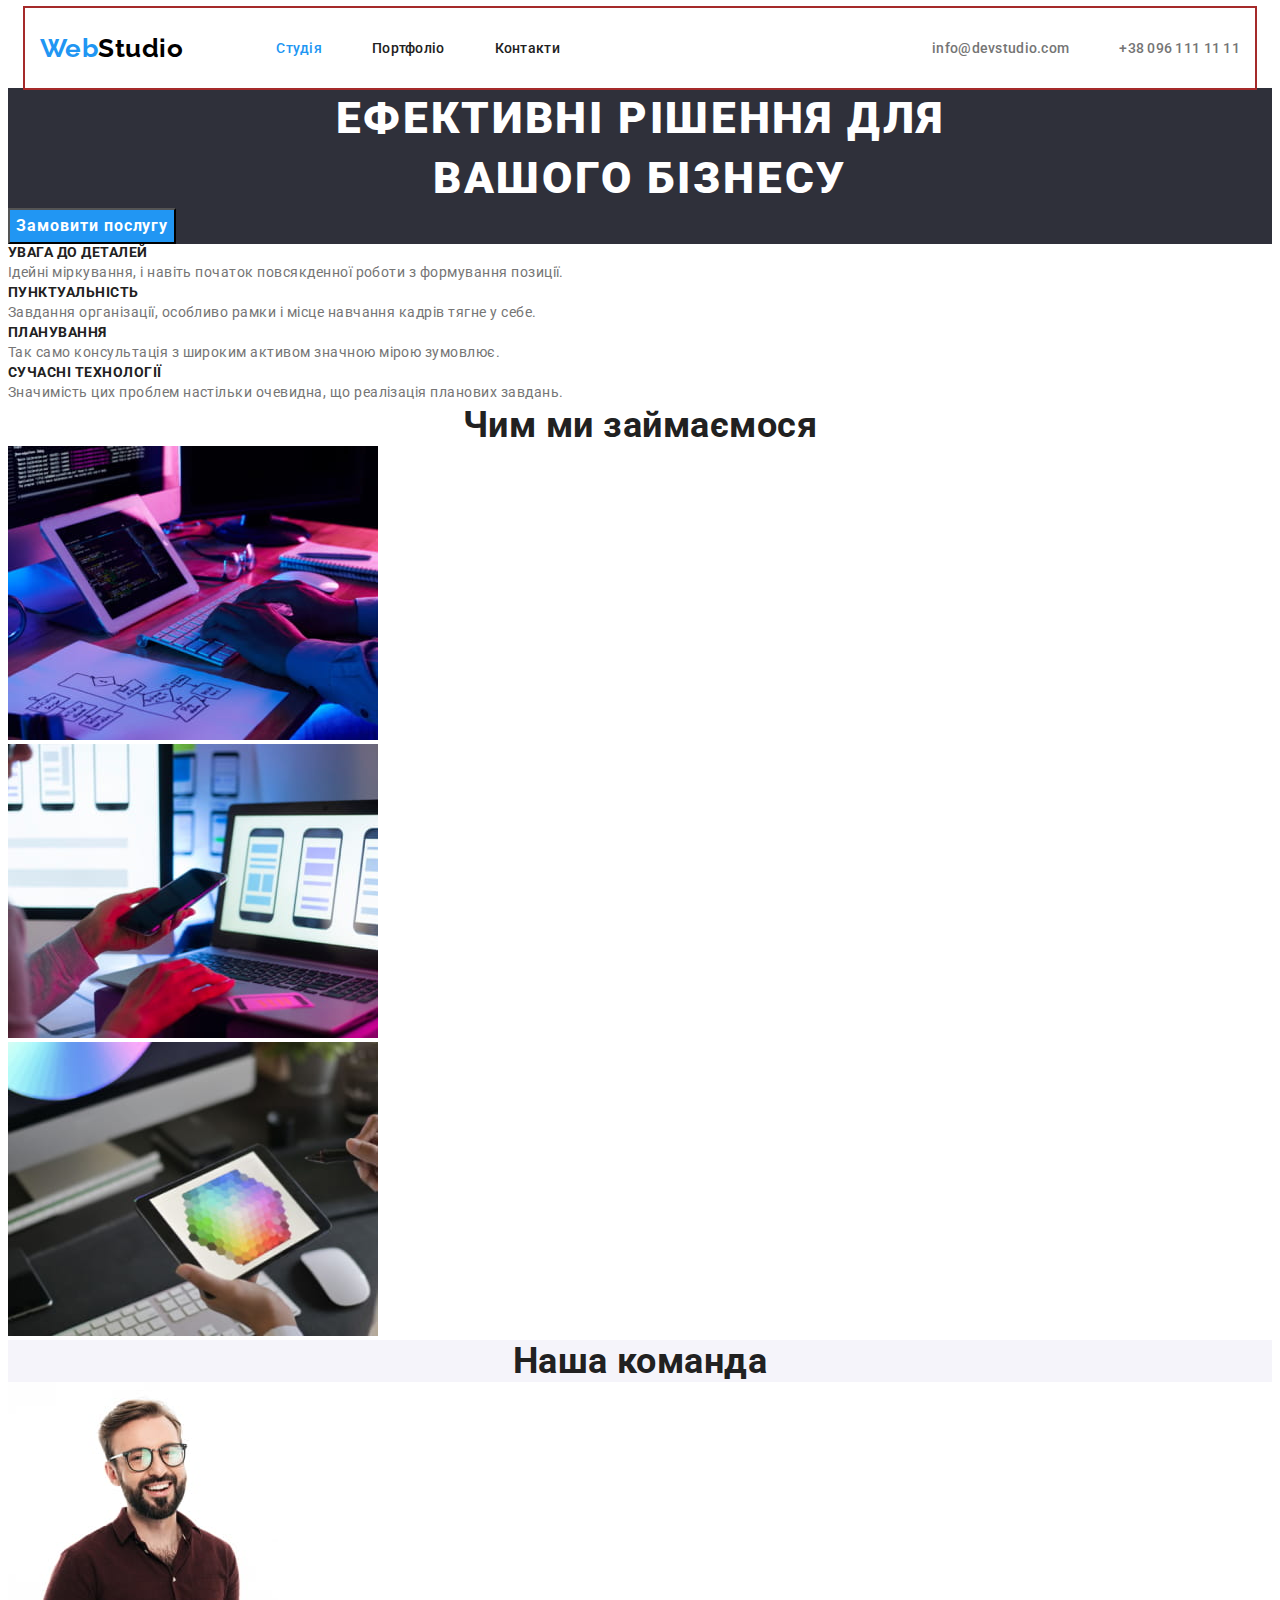
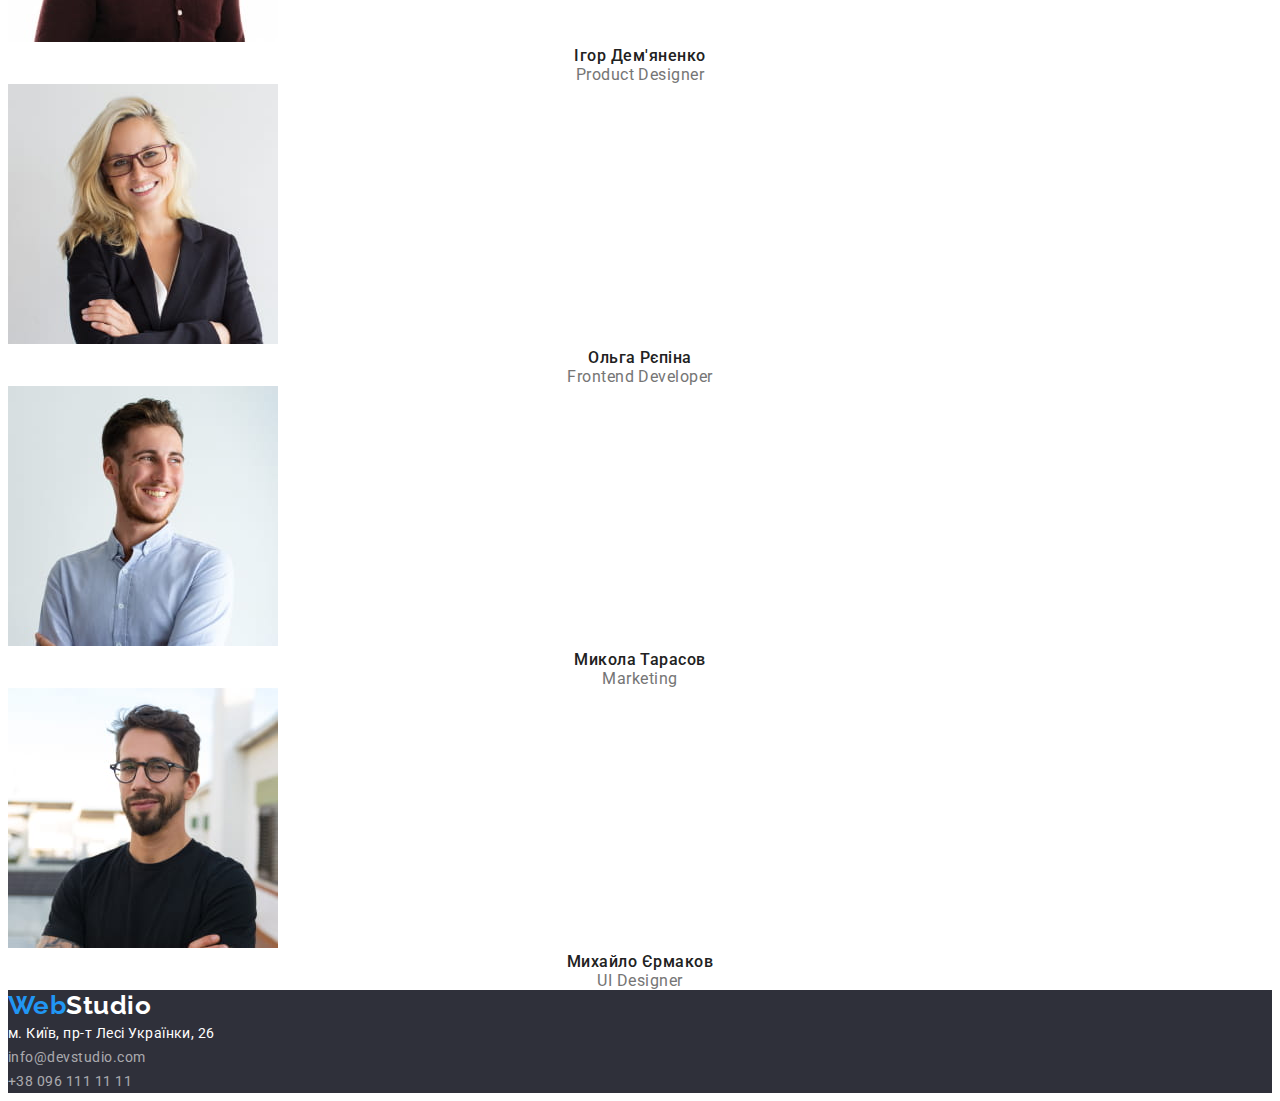
==== index.html @ 206871c5 "Finished Header styles" ====
<!DOCTYPE html>
<html lang="uk">
  <head>
    <meta charset="UTF-8" />
    <meta http-equiv="X-UA-Compatible" content="IE=edge" />
    <meta name="viewport" content="width=device-width, initial-scale=1.0" />
    <title>Web Studio</title>
    <link rel="preconnect" href="https://fonts.googleapis.com" />
    <link rel="preconnect" href="https://fonts.gstatic.com" crossorigin />
    <link
      href="https://fonts.googleapis.com/css2?family=Raleway:wght@700&family=Roboto:wght@400;500;700;900&display=swap"
      rel="stylesheet"
    />
    <link
      rel="stylesheet"
      href="https://cdnjs.cloudflare.com/ajax/libs/modern-normalize/1.1.0/modern-normalize.min.css"
      integrity="sha512-wpPYUAdjBVSE4KJnH1VR1HeZfpl1ub8YT/NKx4PuQ5NmX2tKuGu6U/JRp5y+Y8XG2tV+wKQpNHVUX03MfMFn9Q=="
      crossorigin="anonymous"
      referrerpolicy="no-referrer"
    />
    <link rel="stylesheet" href="./css/styles.css" type="text/css" />
  </head>
  <body>
    <header class="header">
      <!-- Навігація -->
      <div class="container">
        <nav class="main-nav">
          <!-- Логотип -->
          <a href="./index.html" lang="en" class="logo link">
            <span class="logo-web">Web</span>Studio
          </a>
          <ul class="header-nav list">
            <li class="header-nav-item">
              <a href="./index.html" class="header-nav-link current link"
                >Студія</a
              >
            </li>
            <li class="header-nav-item">
              <a href="./portfolio.html" class="header-nav-link link"
                >Портфоліо</a
              >
            </li>
            <li class="header-nav-item">
              <a href="#" class="header-nav-link link">Контакти</a>
            </li>
          </ul>
        </nav>
        <ul class="header-contacts list">
          <li class="header-contact-item">
            <a href="mailto:info@devstudio.com" class="header-contact link"
              >info@devstudio.com</a
            >
          </li class="header-contact-item">
          <li>
            <a href="tel:+380961111111" class="header-contact link"
              >+38 096 111 11 11</a
            >
          </li>
        </ul>
      </div>
    </header>
    <main>
      <!-- Hero -->
      <section class="hero">
        <h1 class="hero-title">
          Ефективні рішення для <br />
          вашого бізнесу
        </h1>
        <button type="button" class="hero-button">Замовити послугу</button>
      </section>
      <!-- Переваги -->
      <section class="advantages">
        <h2 class="title-hidden">Наші переваги</h2>
        <ul class="advantages-list list">
          <li>
            <h3 class="advantages-title">Увага до деталей</h3>
            <p class="advantages-text">
              Ідейні міркування, і навіть початок повсякденної роботи з
              формування позиції.
            </p>
          </li>
          <li>
            <h3 class="advantages-title">Пунктуальність</h3>
            <p class="advantages-text">
              Завдання організації, особливо рамки і місце навчання кадрів тягне
              у себе.
            </p>
          </li>
          <li>
            <h3 class="advantages-title">Планування</h3>
            <p class="advantages-text">
              Так само консультація з широким активом значною мірою зумовлює.
            </p>
          </li>
          <li>
            <h3 class="advantages-title">Сучасні технології</h3>
            <p class="advantages-text">
              Значимість цих проблем настільки очевидна, що реалізація планових
              завдань.
            </p>
          </li>
        </ul>
      </section>
      <!-- Чим ми займаємося -->
      <section class="speciality">
        <h2 class="speciality-title section-title">Чим ми займаємося</h2>
        <ul class="speciality-list list">
          <li>
            <a href="#">
              <img
                src="./images/coder.jpg"
                alt="Програміст, який працює за робочим столом в офісі"
                width="370"
                height="294"
              />
            </a>
          </li>
          <li>
            <a href="#">
              <img
                src="./images/ui-designer.jpg"
                alt="Юай-дизайнер з телефоном в руці переглядає макети веб-інтерфейсу на ноутбуці"
                width="370"
                height="294"
              />
            </a>
          </li>
          <li>
            <a href="#">
              <img
                src="./images/artist.jpg"
                alt="Творчий художник веб-дизайну тримає графічний планшет із палітрою кольорів"
                width="370"
                height="294"
              />
            </a>
          </li>
        </ul>
      </section>
      <!-- Команда -->
      <section class="team">
        <h2 class="team-title section-title">Наша команда</h2>
        <ul class="team-list list">
          <li class="team-card">
            <img
              src="./images/igor.jpg"
              alt="Молодий білий чоловік з темним коротким волоссям і короткою бородою в окулярах та темно-бордовій сорочці"
              width="270"
              height="260"
            />
            <h3 class="team-member">Ігор Дем'яненко</h3>
            <p class="team-member-position">Product Designer</p>
          </li>
          <li class="team-card">
            <img
              src="./images/olga.jpg"
              alt="Молода біла жінка з довгим білявим волоссям в окулярах та чорному піджаку"
              width="270"
              height="260"
            />
            <h3 class="team-member">Ольга Рєпіна</h3>
            <p class="team-member-position">Frontend Developer</p>
          </li>
          <li class="team-card">
            <img
              src="./images/mykola.jpg"
              alt="Молодий білий чоловік з русявим волоссям та короткою бородою в блакитній сорочці"
              width="270"
              height="260"
            />
            <h3 class="team-member">Микола Тарасов</h3>
            <p class="team-member-position">Marketing</p>
          </li>
          <li class="team-card">
            <img
              src="./images/mykhailo.jpg"
              alt="Молодий білий чоловік з темним коротким волоссям і короткою бородою в окулярах та чорній футболці"
              width="270"
              height="260"
            />
            <h3 class="team-member">Михайло Єрмаков</h3>
            <p class="team-member-position">UI Designer</p>
          </li>
        </ul>
      </section>
    </main>
    <!-- Підвал -->
    <footer class="footer">
      <a href="./index.html" lang="en" class="footer-logo logo-link">
        <span class="logo-web">Web</span>Studio
      </a>
      <address>
        <ul class="footer-contacts list">
          <li>
            <a
              href="https://goo.gl/maps/NJSrtaBUTpCPPySD8"
              rel="nofollow noreferrer noopener"
              class="footer-contact address link"
              >м. Київ, пр-т Лесі Українки, 26
            </a>
          </li>
          <li>
            <a href="mailto:info@devstudio.com" class="footer-contact link"
              >info@devstudio.com</a
            >
          </li>
          <li>
            <a href="tel:+380961111111" class="footer-contact link"
              >+38 096 111 11 11</a
            >
          </li>
        </ul>
      </address>
    </footer>
  </body>
</html>
---- css/styles.css ----
/* Primary Background #FFFFFF */
/* Secondary Background #2F303A */
/* Team Section Background #F5F4FA */
/* Accent #2196F3 */
/* Primary Text #757575 */
/* Secondary Text #212121 */
/* Footer Contacts rgba(255, 255, 255, 0.6); */
/* Filter Button #F5F4FA */
/* Hero Button Active #188CE8 */

:root {
  --background-primary: #ffffff;
  --background-secondary: #2f303a;
  --background-button-and-team: #f5f4fa;
  --text-primary: #757575;
  --text-secondary: #212121;
  --text-footer-contacts: rgba(255, 255, 255, 0.6);
  --accent: #2196f3;
  --header-logo-color: #000000;
  --hero-button-active: #188ce8;
}

body {
  background-color: var(--background-primary);
  color: var(--text-primary);
  font-family: Roboto, "Helvetica Neue", "Segoe UI", sans-serif;
  letter-spacing: 0.03em;
}

h1,
h2,
h3,
h4,
h5,
h6,
p {
  margin: 0;
}

ul {
  list-style: none;
  margin: 0;
  padding: 0;
}

.title-hidden {
  position: absolute;
  clip: rect(0 0 0 0);
  width: 1px;
  height: 1px;
  margin: -1px;
}

.section-title {
  font-size: 36px;
  line-height: calc(42 / 36);
  text-align: center;
  color: var(--text-secondary);
}

.link,
.logo-link {
  font-style: normal;
  text-decoration: none;
}

.hero,
.footer {
  background-color: var(--background-secondary);
}

.container {
  display: flex;
  margin-left: auto;
  margin-right: auto;
  width: 1200px;
  padding-right: 15px;
  padding-left: 15px;

  outline: 2px solid brown;
}

/* -----------Навігація----------- */

.main-nav,
.header-nav,
.header-contacts {
  display: flex;
}

.main-nav,
.header-contacts {
  align-items: center;
}

.header-nav {
  margin-left: 93px;
}

.logo {
  font-family: Raleway, sans-serif;
  font-weight: 700;
  font-size: 26px;
  line-height: calc(31 / 26);
  color: var(--header-logo-color);
}

.header-nav-item:not(:last-child),
.header-contact-item:not(:last-child) {
  margin-right: 50px;
}

.header-nav-link,
.header-contact {
  display: block;
  padding: 32px 0;

  font-weight: 500;
  font-size: 14px;
  line-height: calc(16 / 14);
  letter-spacing: 0.02em;
  text-decoration: none;
  color: var(--text-secondary);
}

.logo-web,
.current,
.link:hover,
.link:focus {
  color: var(--accent);
}

.header-contacts {
  margin-left: auto;
}

.header-contact {
  color: inherit;
}

/* -----------Hero----------- */

.hero-title {
  font-weight: 900;
  font-size: 44px;
  line-height: calc(60 / 44);
  text-align: center;
  letter-spacing: 0.06em;
  text-transform: uppercase;
  color: var(--background-primary);
}

.hero-button {
  font-family: inherit;
  font-weight: 700;
  font-size: 16px;
  line-height: calc(30 / 16);
  display: flex;
  align-items: center;
  text-align: center;
  letter-spacing: 0.06em;
  background-color: var(--accent);
  color: var(--background-primary);
  cursor: pointer;
}

.hero-button:hover,
.hero-button:focus {
  background-color: var(--hero-button-active);
}

/* -----------Переваги----------- */

.advantages-title {
  font-size: 14px;
  line-height: calc(16 / 14);
  text-transform: uppercase;
  color: var(--text-secondary);
}

.advantages-text {
  font-weight: 400;
  font-size: 14px;
  line-height: calc(24 / 14);
}

/* -----------Команда----------- */

.team {
  background-color: var(--background-button-and-team);
}

.team-card {
  background-color: var(--background-primary);
}

.team-member {
  font-weight: 500;
  font-size: 16px;
  line-height: calc(19 / 16);
  text-align: center;
  color: var(--text-secondary);
}

.team-member-position {
  font-size: 16px;
  line-height: calc(19 / 16);
  text-align: center;
}

/* -----------Підвал----------- */

.footer {
  background-color: var(--background-secondary);
}

.footer-logo {
  font-family: Raleway, sans-serif;
  font-weight: 700;
  font-size: 26px;
  line-height: calc(31 / 26);
  color: var(--background-primary);
}

.footer-contact {
  font-size: 14px;
  line-height: calc(24 / 14);
  color: var(--text-footer-contacts);
}

.address {
  color: var(--background-primary);
}

/* -----------ПОРТФОЛІО----------- */

/* -----------Кнопки фільтру----------- */

.filter-button {
  font-family: inherit;
  font-weight: 500;
  font-size: 16px;
  line-height: calc(26 / 16);
  text-align: center;
  letter-spacing: inherit;
  background-color: var(--background-button-and-team);
  color: var(--background-secondary);
  cursor: pointer;
}

.filter-button:hover,
.filter-button:focus {
  background-color: var(--accent);
  color: var(--background-primary);
}

/* -----------Картки портфоліо----------- */

.portfolio-card-title {
  font-size: 18px;
  line-height: calc(36 / 18);
  letter-spacing: 0.06em;
  color: var(--text-secondary);
}

.portfolio-card-text {
  font-size: 16px;
  line-height: calc(30 / 16);
  color: var(--text-primary);
}
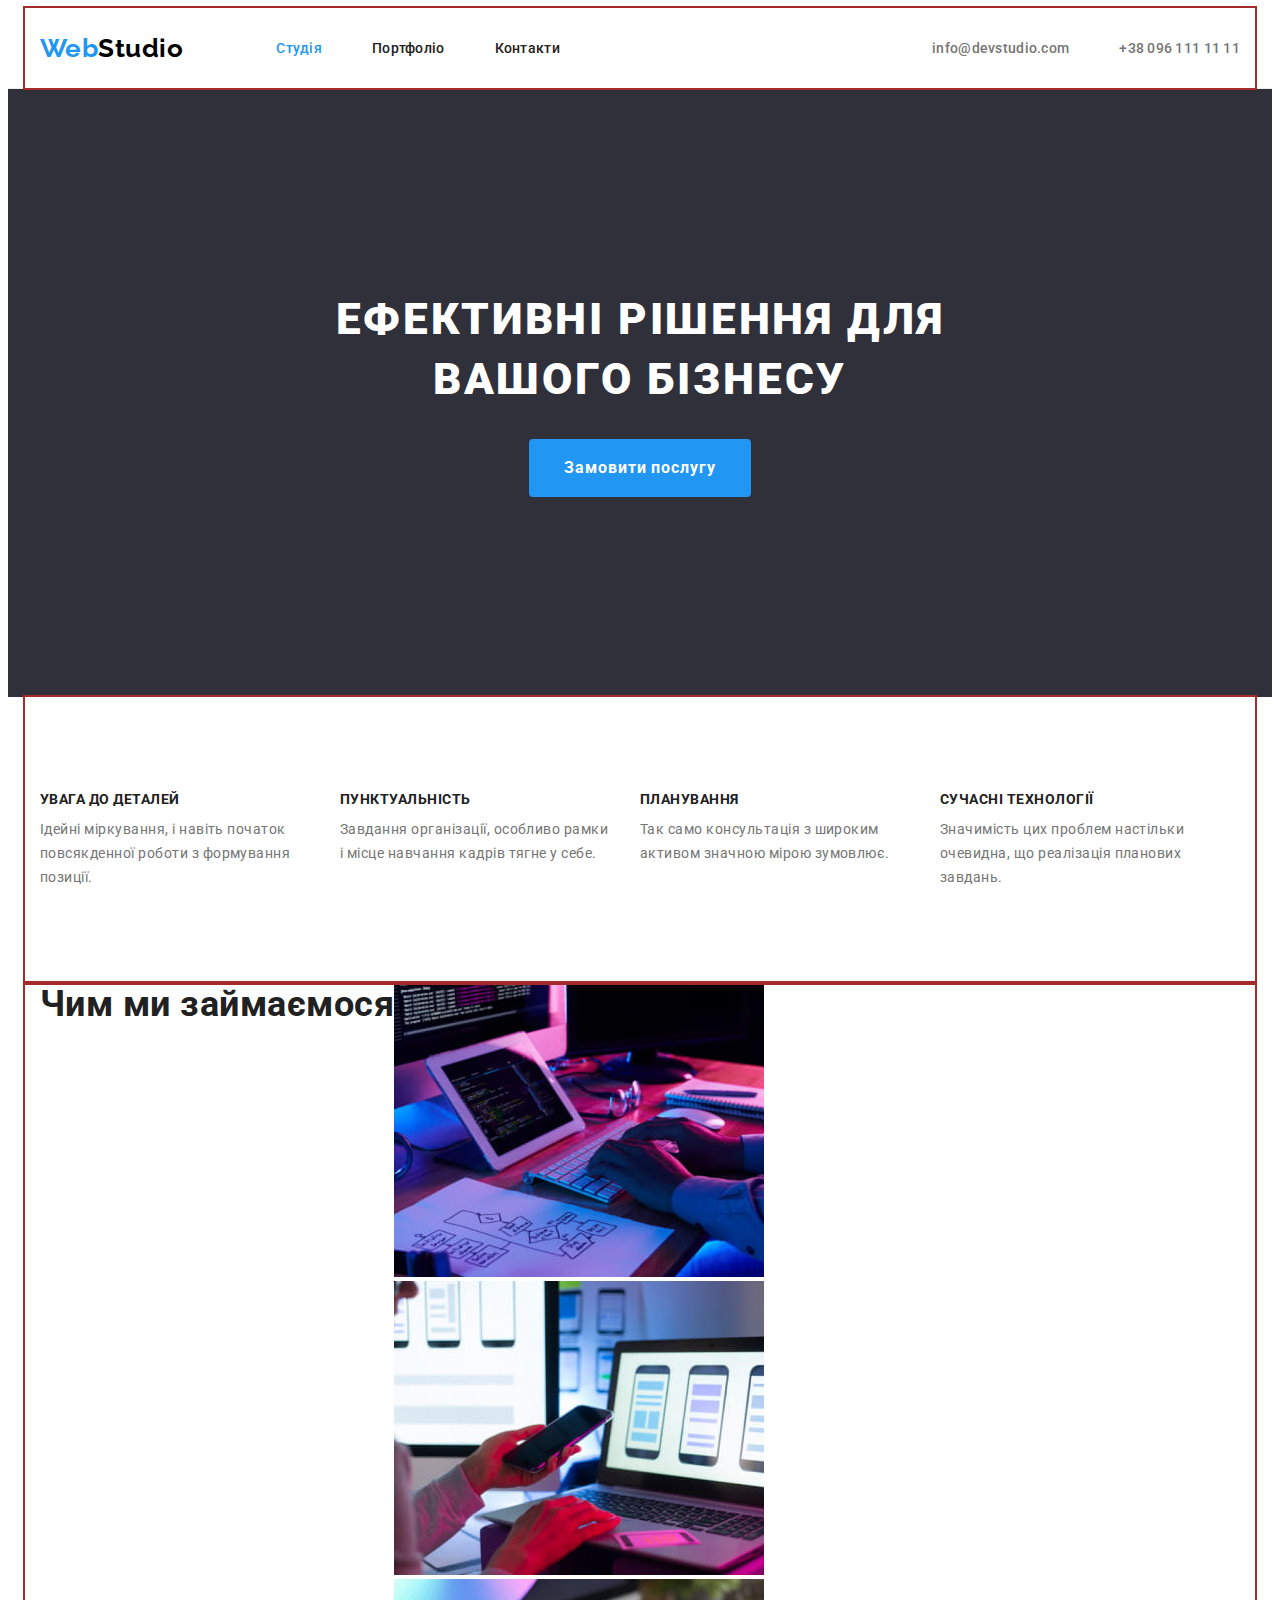
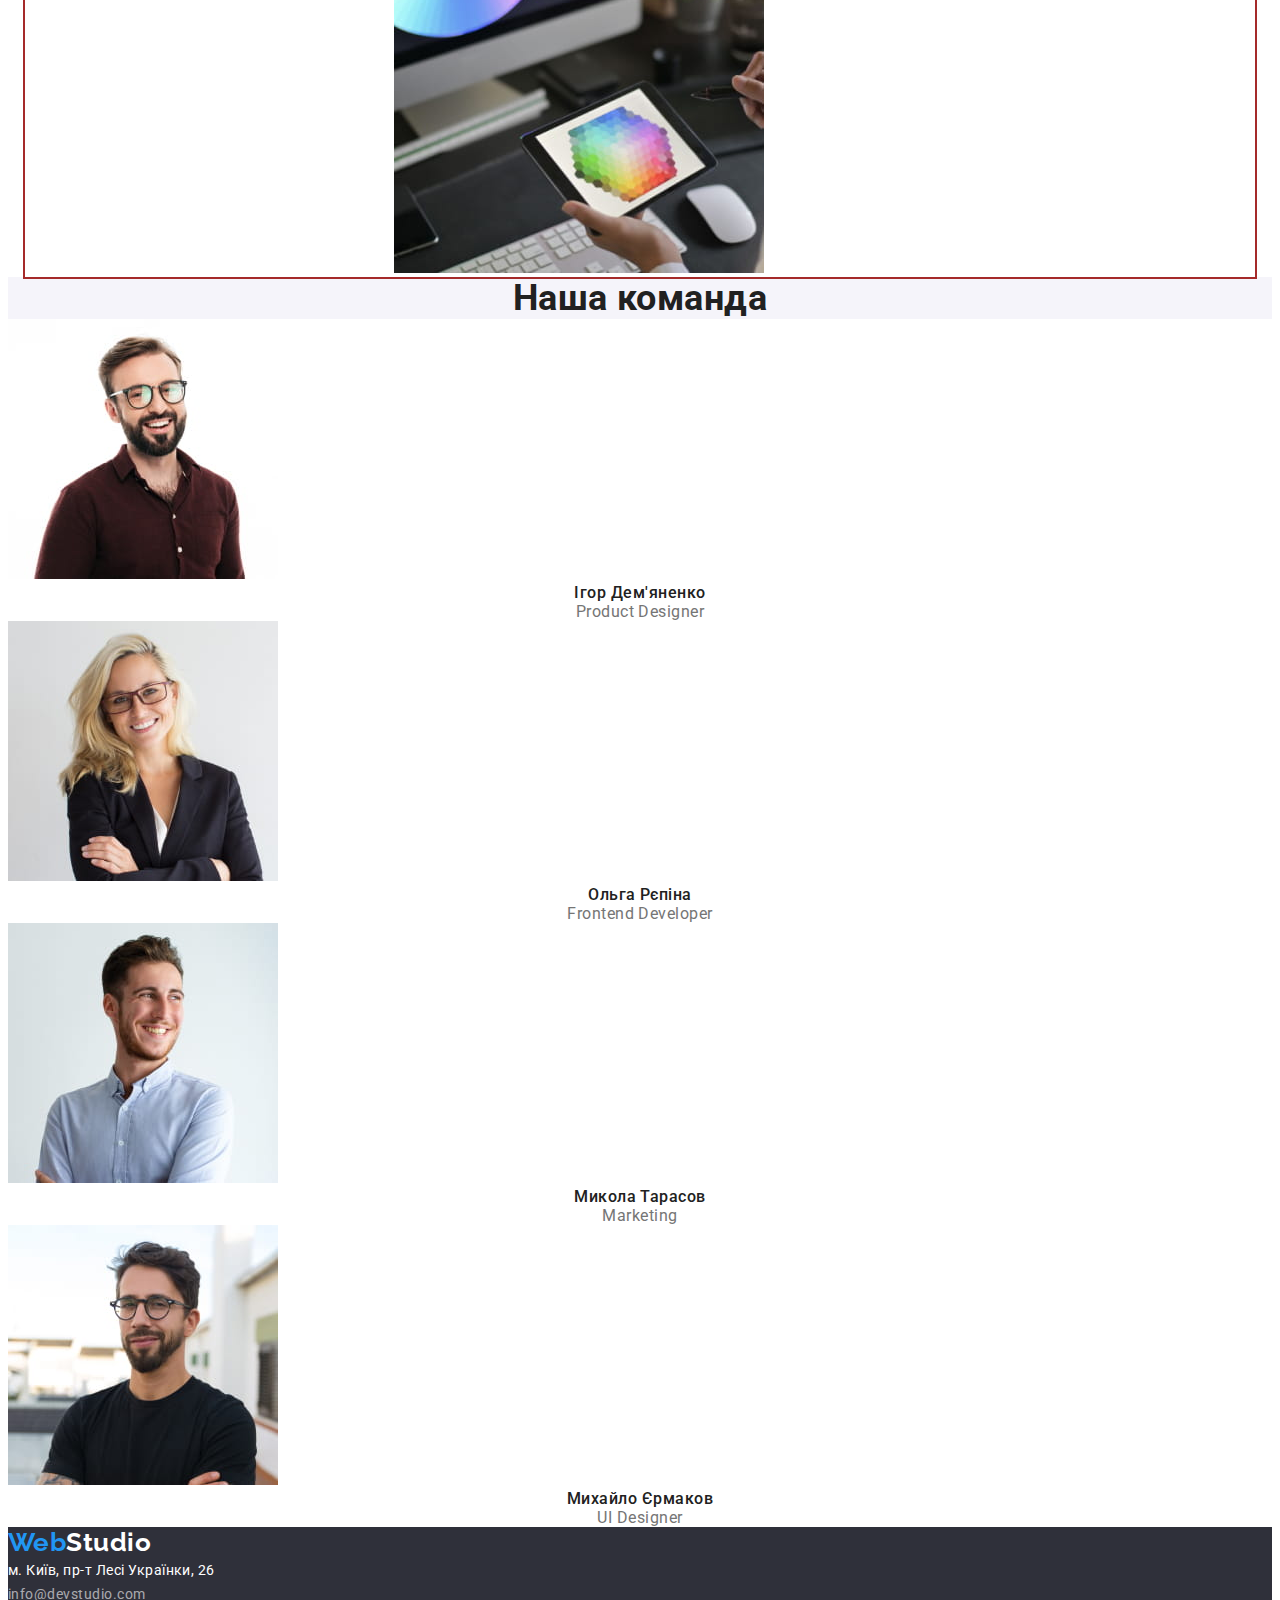
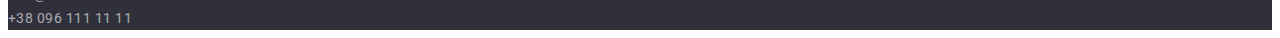
==== commit e7b6942d: "FInished styling Header and Advantages sections" ====
--- a/index.html
+++ b/index.html
@@ -26,7 +26,7 @@
       <div class="container">
         <nav class="main-nav">
           <!-- Логотип -->
-          <a href="./index.html" lang="en" class="logo link">
+          <a href="./index.html" lang="en" class="logo">
             <span class="logo-web">Web</span>Studio
           </a>
           <ul class="header-nav list">
@@ -70,72 +70,79 @@
       </section>
       <!-- Переваги -->
       <section class="advantages">
-        <h2 class="title-hidden">Наші переваги</h2>
-        <ul class="advantages-list list">
-          <li>
-            <h3 class="advantages-title">Увага до деталей</h3>
-            <p class="advantages-text">
-              Ідейні міркування, і навіть початок повсякденної роботи з
-              формування позиції.
-            </p>
-          </li>
-          <li>
-            <h3 class="advantages-title">Пунктуальність</h3>
-            <p class="advantages-text">
-              Завдання організації, особливо рамки і місце навчання кадрів тягне
-              у себе.
-            </p>
-          </li>
-          <li>
-            <h3 class="advantages-title">Планування</h3>
-            <p class="advantages-text">
-              Так само консультація з широким активом значною мірою зумовлює.
-            </p>
-          </li>
-          <li>
-            <h3 class="advantages-title">Сучасні технології</h3>
-            <p class="advantages-text">
-              Значимість цих проблем настільки очевидна, що реалізація планових
-              завдань.
-            </p>
-          </li>
-        </ul>
+        <div class="container">
+          <h2 class="title-hidden">Наші переваги</h2>
+          <ul class="advantages-list list">
+            <li class="advantages-item">
+              <h3 class="advantages-title">Увага до деталей</h3>
+              <p class="advantages-text">
+                Ідейні міркування, і навіть початок повсякденної роботи з
+                формування позиції.
+              </p>
+            </li>
+            <li class="advantages-item">
+              <h3 class="advantages-title">Пунктуальність</h3>
+              <p class="advantages-text">
+                Завдання організації, особливо рамки і місце навчання кадрів тягне
+                у себе.
+              </p>
+            </li>
+            <li class="advantages-item">
+              <h3 class="advantages-title">Планування</h3>
+              <p class="advantages-text">
+                Так само консультація з широким активом значною мірою зумовлює.
+              </p>
+            </li>
+            <li class="advantages-item">
+              <h3 class="advantages-title">Сучасні технології</h3>
+              <p class="advantages-text">
+                Значимість цих проблем настільки очевидна, що реалізація планових
+                завдань.
+              </p>
+            </li>
+          </ul>
+        </div>
       </section>
       <!-- Чим ми займаємося -->
       <section class="speciality">
-        <h2 class="speciality-title section-title">Чим ми займаємося</h2>
-        <ul class="speciality-list list">
-          <li>
-            <a href="#">
-              <img
-                src="./images/coder.jpg"
-                alt="Програміст, який працює за робочим столом в офісі"
-                width="370"
-                height="294"
-              />
-            </a>
-          </li>
-          <li>
-            <a href="#">
-              <img
-                src="./images/ui-designer.jpg"
-                alt="Юай-дизайнер з телефоном в руці переглядає макети веб-інтерфейсу на ноутбуці"
-                width="370"
-                height="294"
-              />
-            </a>
-          </li>
-          <li>
-            <a href="#">
-              <img
-                src="./images/artist.jpg"
-                alt="Творчий художник веб-дизайну тримає графічний планшет із палітрою кольорів"
-                width="370"
-                height="294"
-              />
-            </a>
-          </li>
-        </ul>
+        <div class="container">
+          <h2 class="speciality-title section-title">Чим ми займаємося</h2>
+          <ul class="speciality-list list">
+            <li>
+              <a href="#">
+                <img
+                  src="./images/coder.jpg"
+                  alt="Програміст, який працює за робочим столом в офісі"
+                  width="370"
+                  height="294"
+                  class="speciality-img"
+                />
+              </a>
+            </li>
+            <li>
+              <a href="#">
+                <img
+                  src="./images/ui-designer.jpg"
+                  alt="Юай-дизайнер з телефоном в руці переглядає макети веб-інтерфейсу на ноутбуці"
+                  width="370"
+                  height="294"
+                  class="speciality-img"
+                />
+              </a>
+            </li>
+            <li>
+              <a href="#">
+                <img
+                  src="./images/artist.jpg"
+                  alt="Творчий художник веб-дизайну тримає графічний планшет із палітрою кольорів"
+                  width="370"
+                  height="294"
+                  class="speciality-img"
+                />
+              </a>
+            </li>
+          </ul>
+        </div>
       </section>
       <!-- Команда -->
       <section class="team">
--- a/css/styles.css
+++ b/css/styles.css
@@ -7,6 +7,7 @@
 /* Footer Contacts rgba(255, 255, 255, 0.6); */
 /* Filter Button #F5F4FA */
 /* Hero Button Active #188CE8 */
+/* Header Border #ECECEC */
 
 :root {
   --background-primary: #ffffff;
@@ -18,6 +19,7 @@
   --accent: #2196f3;
   --header-logo-color: #000000;
   --hero-button-active: #188ce8;
+  --header-border: #ECECEC;
 }
 
 body {
@@ -82,6 +84,10 @@
 
 /* -----------Навігація----------- */
 
+.header {
+  border-bottom: 1px solid var(--header-border);
+}
+
 .main-nav,
 .header-nav,
 .header-contacts {
@@ -102,6 +108,7 @@
   font-weight: 700;
   font-size: 26px;
   line-height: calc(31 / 26);
+  text-decoration: none;
   color: var(--header-logo-color);
 }
 
@@ -140,7 +147,13 @@
 
 /* -----------Hero----------- */
 
+.hero {
+  text-align: center;
+  padding: 200px 0;
+}
+
 .hero-title {
+  margin-bottom: 30px;
   font-weight: 900;
   font-size: 44px;
   line-height: calc(60 / 44);
@@ -151,13 +164,15 @@
 }
 
 .hero-button {
+  display: inline-block;
+  text-align: center;
+  padding: 11px 32px;
+  border-radius: 4px;
+  border: solid transparent;
   font-family: inherit;
   font-weight: 700;
   font-size: 16px;
   line-height: calc(30 / 16);
-  display: flex;
-  align-items: center;
-  text-align: center;
   letter-spacing: 0.06em;
   background-color: var(--accent);
   color: var(--background-primary);
@@ -171,7 +186,25 @@
 
 /* -----------Переваги----------- */
 
+.advantages>.container {
+  padding-top: 94px;
+  padding-bottom: 94px;
+}
+
+.advantages-list {
+  display: flex;
+}
+
+.advantages-item {
+  width: 270px;
+}
+
+.advantages-item:not(:last-child) {
+  margin-right: 30px;
+}
+
 .advantages-title {
+  margin-bottom: 10px;
   font-size: 14px;
   line-height: calc(16 / 14);
   text-transform: uppercase;
@@ -183,6 +216,10 @@
   font-size: 14px;
   line-height: calc(24 / 14);
 }
+
+/* -----------Чим ми займаємося----------- */
+
+
 
 /* -----------Команда----------- */
 
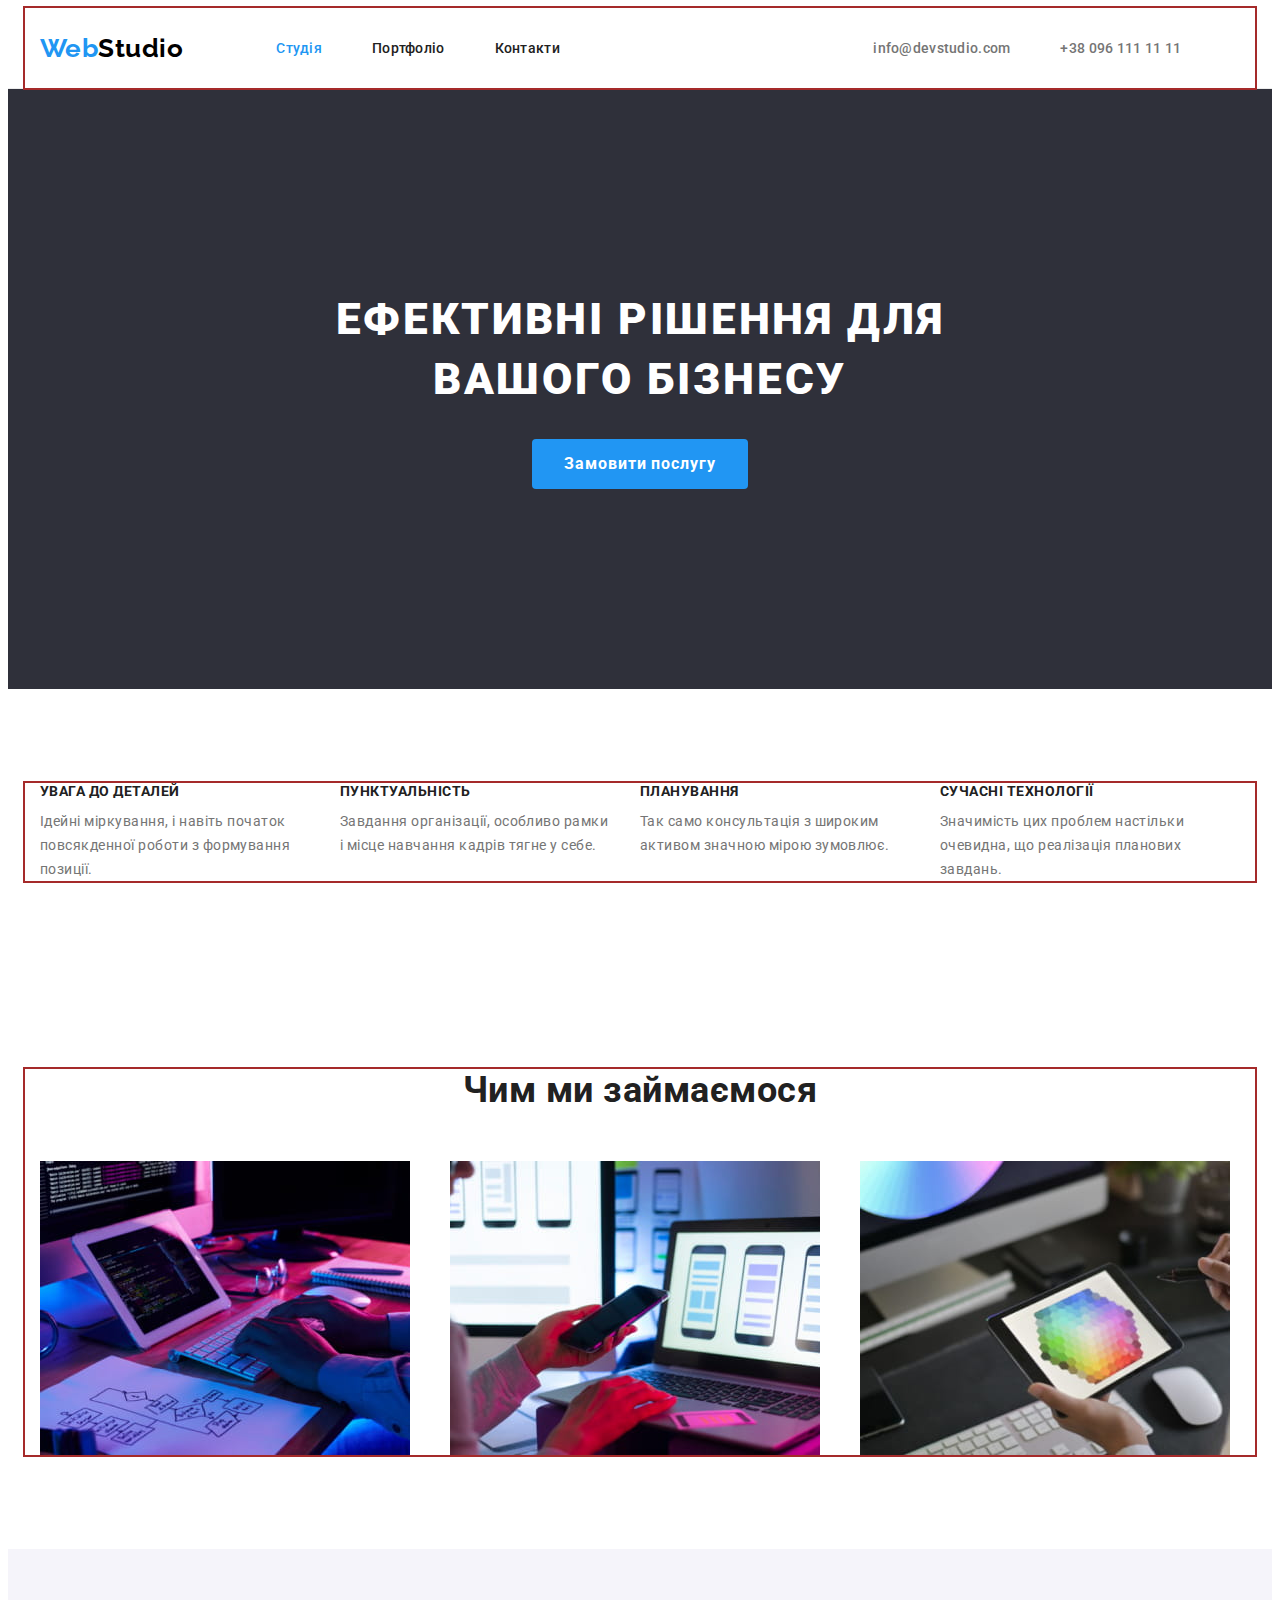
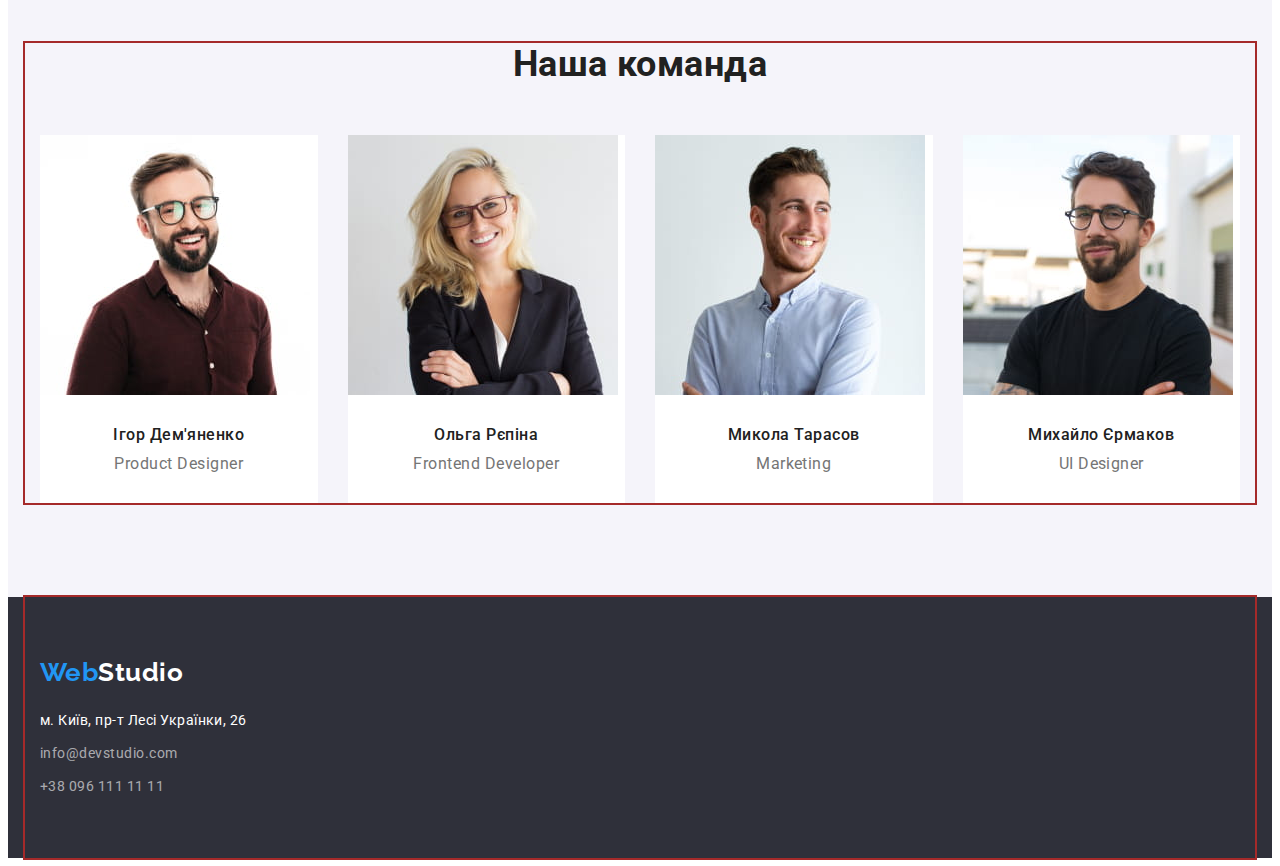
==== commit 0b58c083: "Finished styling Specialzation, Team and Footer" ====
--- a/index.html
+++ b/index.html
@@ -61,7 +61,7 @@
     </header>
     <main>
       <!-- Hero -->
-      <section class="hero">
+      <section class="hero section">
         <h1 class="hero-title">
           Ефективні рішення для <br />
           вашого бізнесу
@@ -69,7 +69,7 @@
         <button type="button" class="hero-button">Замовити послугу</button>
       </section>
       <!-- Переваги -->
-      <section class="advantages">
+      <section class="advantages section">
         <div class="container">
           <h2 class="title-hidden">Наші переваги</h2>
           <ul class="advantages-list list">
@@ -104,120 +104,122 @@
         </div>
       </section>
       <!-- Чим ми займаємося -->
-      <section class="speciality">
+      <section class="speciality section">
         <div class="container">
           <h2 class="speciality-title section-title">Чим ми займаємося</h2>
           <ul class="speciality-list list">
-            <li>
-              <a href="#">
+            <li class="speciality-item">            
                 <img
                   src="./images/coder.jpg"
                   alt="Програміст, який працює за робочим столом в офісі"
                   width="370"
                   height="294"
-                  class="speciality-img"
+                  class="speciality-img img"
                 />
-              </a>
-            </li>
-            <li>
-              <a href="#">
+            </li>
+            <li class="speciality-item">            
                 <img
                   src="./images/ui-designer.jpg"
                   alt="Юай-дизайнер з телефоном в руці переглядає макети веб-інтерфейсу на ноутбуці"
                   width="370"
                   height="294"
-                  class="speciality-img"
+                  class="speciality-img img"
                 />
-              </a>
-            </li>
-            <li>
-              <a href="#">
+            </li>
+            <li class="speciality-item">            
                 <img
                   src="./images/artist.jpg"
                   alt="Творчий художник веб-дизайну тримає графічний планшет із палітрою кольорів"
                   width="370"
                   height="294"
-                  class="speciality-img"
+                  class="speciality-img img"
                 />
-              </a>
             </li>
           </ul>
         </div>
       </section>
       <!-- Команда -->
-      <section class="team">
-        <h2 class="team-title section-title">Наша команда</h2>
-        <ul class="team-list list">
-          <li class="team-card">
-            <img
-              src="./images/igor.jpg"
-              alt="Молодий білий чоловік з темним коротким волоссям і короткою бородою в окулярах та темно-бордовій сорочці"
-              width="270"
-              height="260"
-            />
-            <h3 class="team-member">Ігор Дем'яненко</h3>
-            <p class="team-member-position">Product Designer</p>
-          </li>
-          <li class="team-card">
-            <img
-              src="./images/olga.jpg"
-              alt="Молода біла жінка з довгим білявим волоссям в окулярах та чорному піджаку"
-              width="270"
-              height="260"
-            />
-            <h3 class="team-member">Ольга Рєпіна</h3>
-            <p class="team-member-position">Frontend Developer</p>
-          </li>
-          <li class="team-card">
-            <img
-              src="./images/mykola.jpg"
-              alt="Молодий білий чоловік з русявим волоссям та короткою бородою в блакитній сорочці"
-              width="270"
-              height="260"
-            />
-            <h3 class="team-member">Микола Тарасов</h3>
-            <p class="team-member-position">Marketing</p>
-          </li>
-          <li class="team-card">
-            <img
-              src="./images/mykhailo.jpg"
-              alt="Молодий білий чоловік з темним коротким волоссям і короткою бородою в окулярах та чорній футболці"
-              width="270"
-              height="260"
-            />
-            <h3 class="team-member">Михайло Єрмаков</h3>
-            <p class="team-member-position">UI Designer</p>
-          </li>
-        </ul>
+      <section class="team section">
+        <div class="container">
+          <h2 class="team-title section-title">Наша команда</h2>
+          <ul class="team-list list">
+            <li class="team-card">
+              <img
+                src="./images/igor.jpg"
+                alt="Молодий білий чоловік з темним коротким волоссям і короткою бородою в окулярах та темно-бордовій сорочці"
+                width="270"
+                height="260"
+                class="team-member-img img"
+              />
+              <h3 class="team-member">Ігор Дем'яненко</h3>
+              <p class="team-member-position">Product Designer</p>
+            </li>
+            <li class="team-card">
+              <img
+                src="./images/olga.jpg"
+                alt="Молода біла жінка з довгим білявим волоссям в окулярах та чорному піджаку"
+                width="270"
+                height="260"
+                class="team-member-img img"
+              />
+              <h3 class="team-member">Ольга Рєпіна</h3>
+              <p class="team-member-position">Frontend Developer</p>
+            </li>
+            <li class="team-card">
+              <img
+                src="./images/mykola.jpg"
+                alt="Молодий білий чоловік з русявим волоссям та короткою бородою в блакитній сорочці"
+                width="270"
+                height="260"
+                class="team-member-img img"
+              />
+              <h3 class="team-member">Микола Тарасов</h3>
+              <p class="team-member-position">Marketing</p>
+            </li>
+            <li class="team-card">
+              <img
+                src="./images/mykhailo.jpg"
+                alt="Молодий білий чоловік з темним коротким волоссям і короткою бородою в окулярах та чорній футболці"
+                width="270"
+                height="260"
+                class="team-member-img img"
+              />
+              <h3 class="team-member">Михайло Єрмаков</h3>
+              <p class="team-member-position">UI Designer</p>
+            </li>
+          </ul>
+        </div>
       </section>
     </main>
     <!-- Підвал -->
     <footer class="footer">
-      <a href="./index.html" lang="en" class="footer-logo logo-link">
-        <span class="logo-web">Web</span>Studio
-      </a>
-      <address>
-        <ul class="footer-contacts list">
-          <li>
-            <a
-              href="https://goo.gl/maps/NJSrtaBUTpCPPySD8"
-              rel="nofollow noreferrer noopener"
-              class="footer-contact address link"
-              >м. Київ, пр-т Лесі Українки, 26
-            </a>
-          </li>
-          <li>
-            <a href="mailto:info@devstudio.com" class="footer-contact link"
-              >info@devstudio.com</a
-            >
-          </li>
-          <li>
-            <a href="tel:+380961111111" class="footer-contact link"
-              >+38 096 111 11 11</a
-            >
-          </li>
-        </ul>
-      </address>
+      <div class="container">
+        <a href="./index.html" lang="en" class="footer-logo logo-link">
+          <span class="logo-web">Web</span>Studio
+        </a>
+        <address>
+          <ul class="footer-contacts list">
+            <li class="footer-contact-item">
+              <a
+                href="https://goo.gl/maps/NJSrtaBUTpCPPySD8"
+                rel="nofollow noreferrer noopener"
+                class="footer-contact address link"
+                >м. Київ, пр-т Лесі Українки, 26
+              </a>
+            </li>
+            <li class="footer-contact-item">
+              <a href="mailto:info@devstudio.com" class="footer-contact link"
+                >info@devstudio.com</a
+              >
+            </li>
+            <li class="footer-contact-item">
+              <a href="tel:+380961111111" class="footer-contact link"
+                >+38 096 111 11 11</a
+              >
+            </li>
+          </ul>
+        </address>
+      </div>
     </footer>
   </body>
 </html>
--- a/css/styles.css
+++ b/css/styles.css
@@ -72,26 +72,44 @@
 }
 
 .container {
-  display: flex;
+  width: 1200px;
   margin-left: auto;
   margin-right: auto;
-  width: 1200px;
   padding-right: 15px;
   padding-left: 15px;
 
   outline: 2px solid brown;
 }
 
+.section {
+  padding-top: 94px;
+  padding-bottom: 94px;
+}
+
+.img {
+  display: block;
+}
+
 /* -----------Навігація----------- */
 
 .header {
   border-bottom: 1px solid var(--header-border);
+}
+
+.header .container {
+  display: flex;
 }
 
 .main-nav,
 .header-nav,
 .header-contacts {
   display: flex;
+}
+
+.header-nav,
+.header-contacts {
+  gap: 50px;
+  flex-basis: calc((100% - 100px) / 3);
 }
 
 .main-nav,
@@ -112,11 +130,6 @@
   color: var(--header-logo-color);
 }
 
-.header-nav-item:not(:last-child),
-.header-contact-item:not(:last-child) {
-  margin-right: 50px;
-}
-
 .header-nav-link,
 .header-contact {
   display: block;
@@ -166,9 +179,10 @@
 .hero-button {
   display: inline-block;
   text-align: center;
-  padding: 11px 32px;
+  width: 216px;
+  height: 50px;
   border-radius: 4px;
-  border: solid transparent;
+  border: 0 solid transparent;
   font-family: inherit;
   font-weight: 700;
   font-size: 16px;
@@ -186,21 +200,19 @@
 
 /* -----------Переваги----------- */
 
-.advantages>.container {
-  padding-top: 94px;
-  padding-bottom: 94px;
-}
+/* !.advantages .container {
+ ! padding-top: 94px;
+ ! padding-bottom: 94px;
+} */
 
 .advantages-list {
   display: flex;
+  gap: 30px;
+  flex-basis: calc((100% - 3 * 30px) / 4);
 }
 
 .advantages-item {
   width: 270px;
-}
-
-.advantages-item:not(:last-child) {
-  margin-right: 30px;
 }
 
 .advantages-title {
@@ -219,19 +231,47 @@
 
 /* -----------Чим ми займаємося----------- */
 
-
+.speciality-title {
+  margin-bottom: 50px;
+}
+
+.speciality-list {
+  display: flex;
+  gap: 30px;
+}
+
+.speciality-item {
+  width: calc((100% - 60px) / 3);
+}
 
 /* -----------Команда----------- */
+
+.team-title {
+  margin-bottom: 50px;
+}
+
+.team-list {
+  display: flex;
+  flex-wrap: wrap;
+  justify-content: center;
+  gap: 30px;
+}
 
 .team {
   background-color: var(--background-button-and-team);
 }
 
 .team-card {
+  width: calc((100% - 90px) / 4);
   background-color: var(--background-primary);
 }
 
+.team-member-img {
+  margin-bottom: 30px;
+}
+
 .team-member {
+  margin-bottom: 10px;
   font-weight: 500;
   font-size: 16px;
   line-height: calc(19 / 16);
@@ -240,6 +280,7 @@
 }
 
 .team-member-position {
+  margin-bottom: 30px;
   font-size: 16px;
   line-height: calc(19 / 16);
   text-align: center;
@@ -251,7 +292,14 @@
   background-color: var(--background-secondary);
 }
 
+.footer .container {
+  padding-top: 60px;
+  padding-bottom: 60px;
+}
+
 .footer-logo {
+  display: block;
+  margin-bottom: 20px;
   font-family: Raleway, sans-serif;
   font-weight: 700;
   font-size: 26px;
@@ -265,6 +313,10 @@
   color: var(--text-footer-contacts);
 }
 
+.footer-contact-item:not(:last-child) {
+  margin-bottom: 9px;
+}
+
 .address {
   color: var(--background-primary);
 }
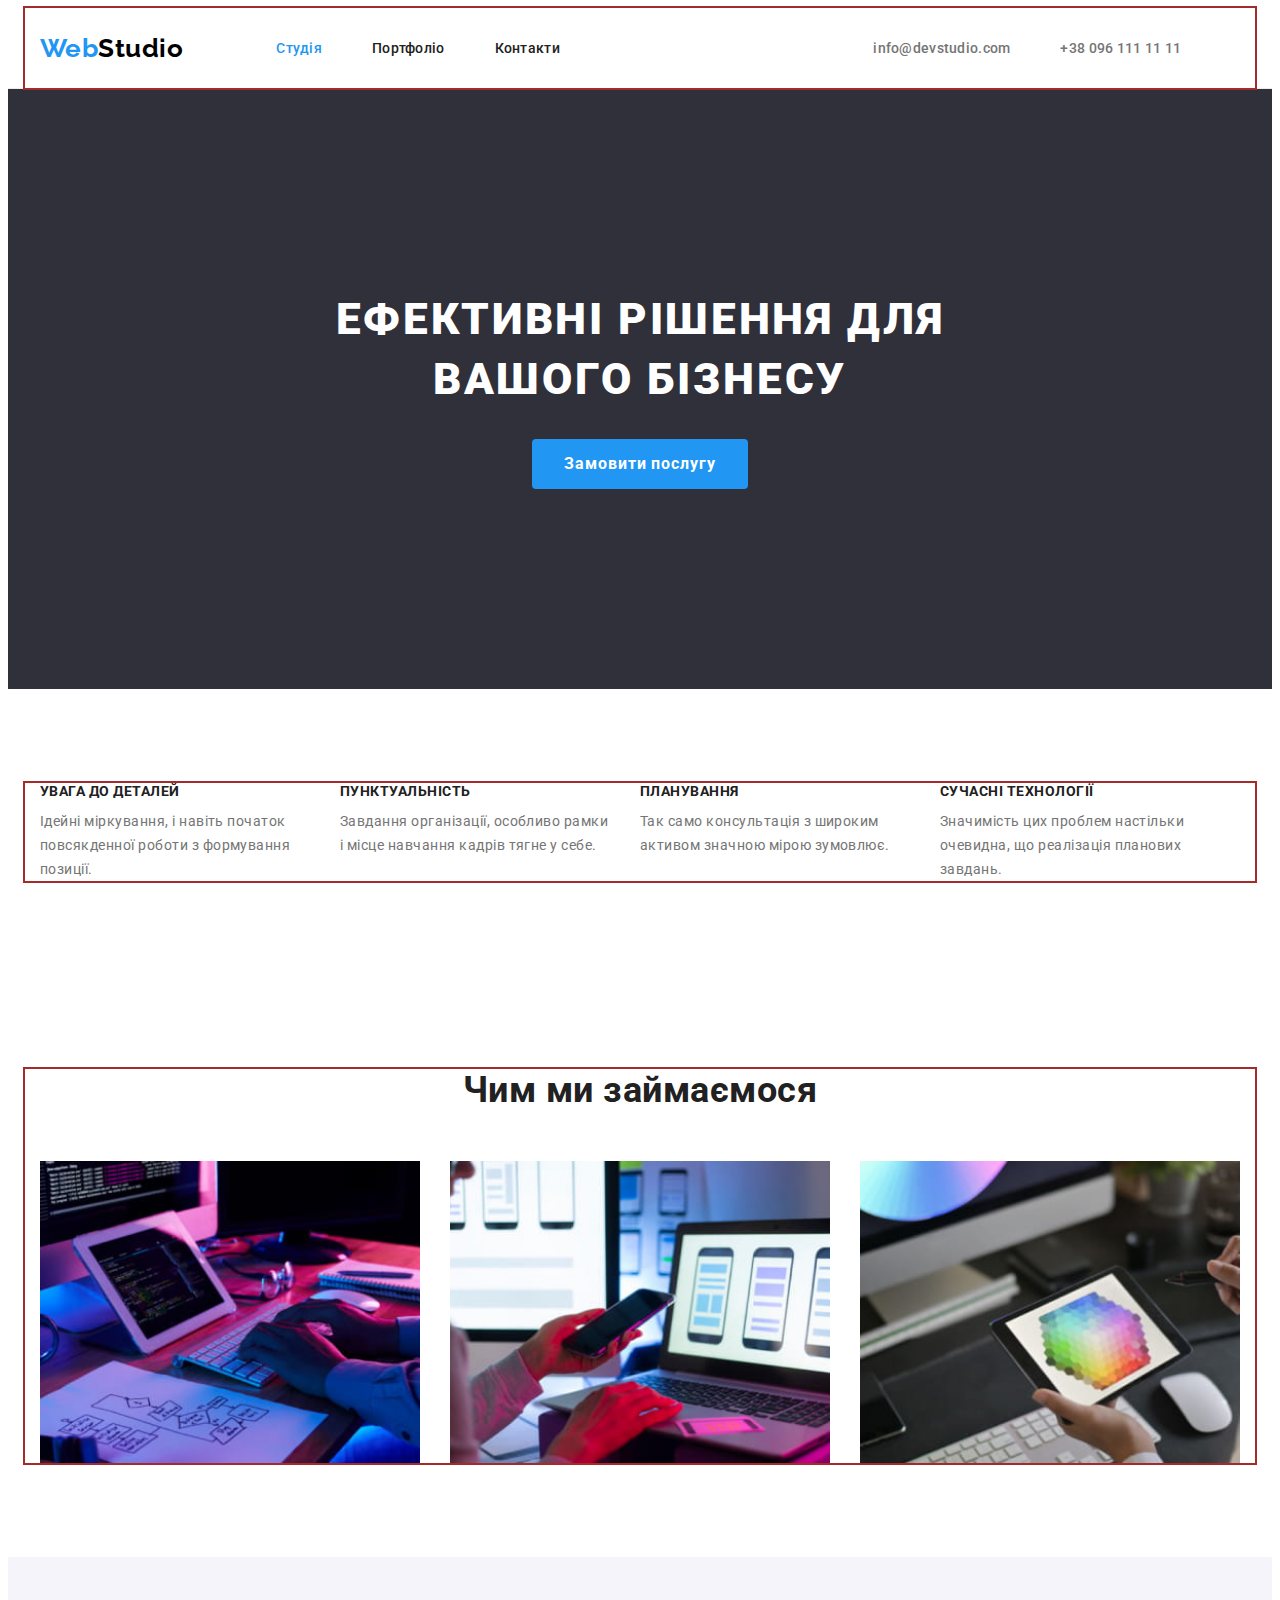
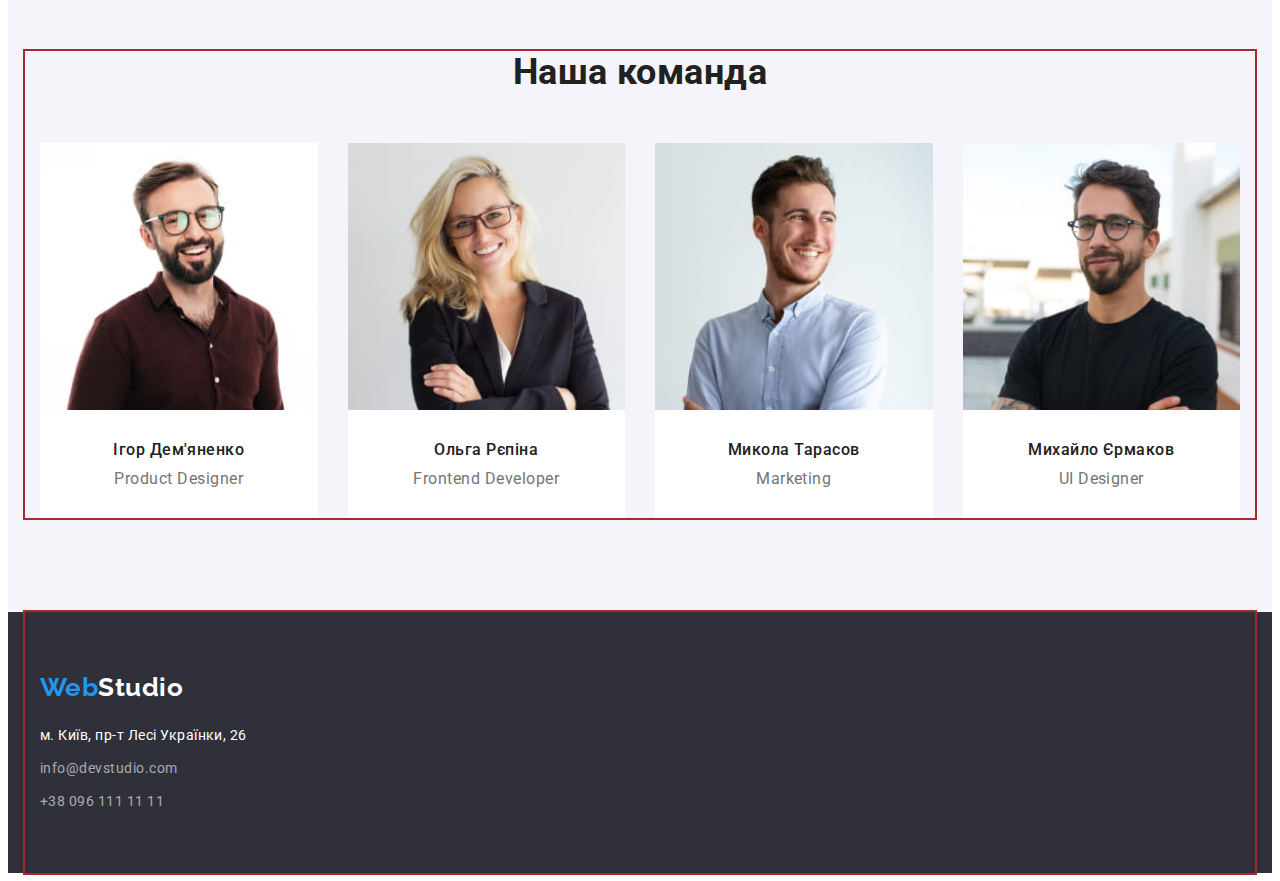
==== commit a7da37a2: "Fixed Hero, added some styles to Portfolio cards" ====
--- a/index.html
+++ b/index.html
@@ -50,8 +50,8 @@
             <a href="mailto:info@devstudio.com" class="header-contact link"
               >info@devstudio.com</a
             >
-          </li class="header-contact-item">
-          <li>
+          </li>
+          <li class="header-contact-item">
             <a href="tel:+380961111111" class="header-contact link"
               >+38 096 111 11 11</a
             >
@@ -62,10 +62,7 @@
     <main>
       <!-- Hero -->
       <section class="hero section">
-        <h1 class="hero-title">
-          Ефективні рішення для <br />
-          вашого бізнесу
-        </h1>
+        <h1 class="hero-title">Ефективні рішення для вашого бізнесу</h1>
         <button type="button" class="hero-button">Замовити послугу</button>
       </section>
       <!-- Переваги -->
@@ -83,8 +80,8 @@
             <li class="advantages-item">
               <h3 class="advantages-title">Пунктуальність</h3>
               <p class="advantages-text">
-                Завдання організації, особливо рамки і місце навчання кадрів тягне
-                у себе.
+                Завдання організації, особливо рамки і місце навчання кадрів
+                тягне у себе.
               </p>
             </li>
             <li class="advantages-item">
@@ -96,8 +93,8 @@
             <li class="advantages-item">
               <h3 class="advantages-title">Сучасні технології</h3>
               <p class="advantages-text">
-                Значимість цих проблем настільки очевидна, що реалізація планових
-                завдань.
+                Значимість цих проблем настільки очевидна, що реалізація
+                планових завдань.
               </p>
             </li>
           </ul>
@@ -108,32 +105,32 @@
         <div class="container">
           <h2 class="speciality-title section-title">Чим ми займаємося</h2>
           <ul class="speciality-list list">
-            <li class="speciality-item">            
-                <img
-                  src="./images/coder.jpg"
-                  alt="Програміст, який працює за робочим столом в офісі"
-                  width="370"
-                  height="294"
-                  class="speciality-img img"
-                />
-            </li>
-            <li class="speciality-item">            
-                <img
-                  src="./images/ui-designer.jpg"
-                  alt="Юай-дизайнер з телефоном в руці переглядає макети веб-інтерфейсу на ноутбуці"
-                  width="370"
-                  height="294"
-                  class="speciality-img img"
-                />
-            </li>
-            <li class="speciality-item">            
-                <img
-                  src="./images/artist.jpg"
-                  alt="Творчий художник веб-дизайну тримає графічний планшет із палітрою кольорів"
-                  width="370"
-                  height="294"
-                  class="speciality-img img"
-                />
+            <li class="speciality-item">
+              <img
+                src="./images/coder.jpg"
+                alt="Програміст, який працює за робочим столом в офісі"
+                width="370"
+                height="294"
+                class="speciality-img img"
+              />
+            </li>
+            <li class="speciality-item">
+              <img
+                src="./images/ui-designer.jpg"
+                alt="Юай-дизайнер з телефоном в руці переглядає макети веб-інтерфейсу на ноутбуці"
+                width="370"
+                height="294"
+                class="speciality-img img"
+              />
+            </li>
+            <li class="speciality-item">
+              <img
+                src="./images/artist.jpg"
+                alt="Творчий художник веб-дизайну тримає графічний планшет із палітрою кольорів"
+                width="370"
+                height="294"
+                class="speciality-img img"
+              />
             </li>
           </ul>
         </div>
--- a/css/styles.css
+++ b/css/styles.css
@@ -88,6 +88,8 @@
 
 .img {
   display: block;
+  width: 100%;
+  height: auto;
 }
 
 /* -----------Навігація----------- */
@@ -166,6 +168,9 @@
 }
 
 .hero-title {
+  width: 696px;
+  margin-left: auto;
+  margin-right: auto;
   margin-bottom: 30px;
   font-weight: 900;
   font-size: 44px;
@@ -179,8 +184,7 @@
 .hero-button {
   display: inline-block;
   text-align: center;
-  width: 216px;
-  height: 50px;
+  padding: 10px 32px;
   border-radius: 4px;
   border: 0 solid transparent;
   font-family: inherit;
@@ -325,7 +329,15 @@
 
 /* -----------Кнопки фільтру----------- */
 
+.filter-list {
+  display: flex;
+  justify-content: center;
+  gap: 8px;
+  margin-bottom: 50px;
+}
+
 .filter-button {
+  padding: 6px 22px;
   font-family: inherit;
   font-weight: 500;
   font-size: 16px;
@@ -334,6 +346,8 @@
   letter-spacing: inherit;
   background-color: var(--background-button-and-team);
   color: var(--background-secondary);
+  border: 0 solid transparent;
+  border-radius: 4px;
   cursor: pointer;
 }
 
@@ -344,6 +358,21 @@
 }
 
 /* -----------Картки портфоліо----------- */
+
+.portfolio-list {
+  display: flex;
+  flex-wrap: wrap;
+  gap: 30px;
+
+}
+
+.portfolio-card {
+  width: calc((100% - 60px) / 3);
+}
+
+.portfolio-card-footer {
+  padding: 20px 24px;
+}
 
 .portfolio-card-title {
   font-size: 18px;
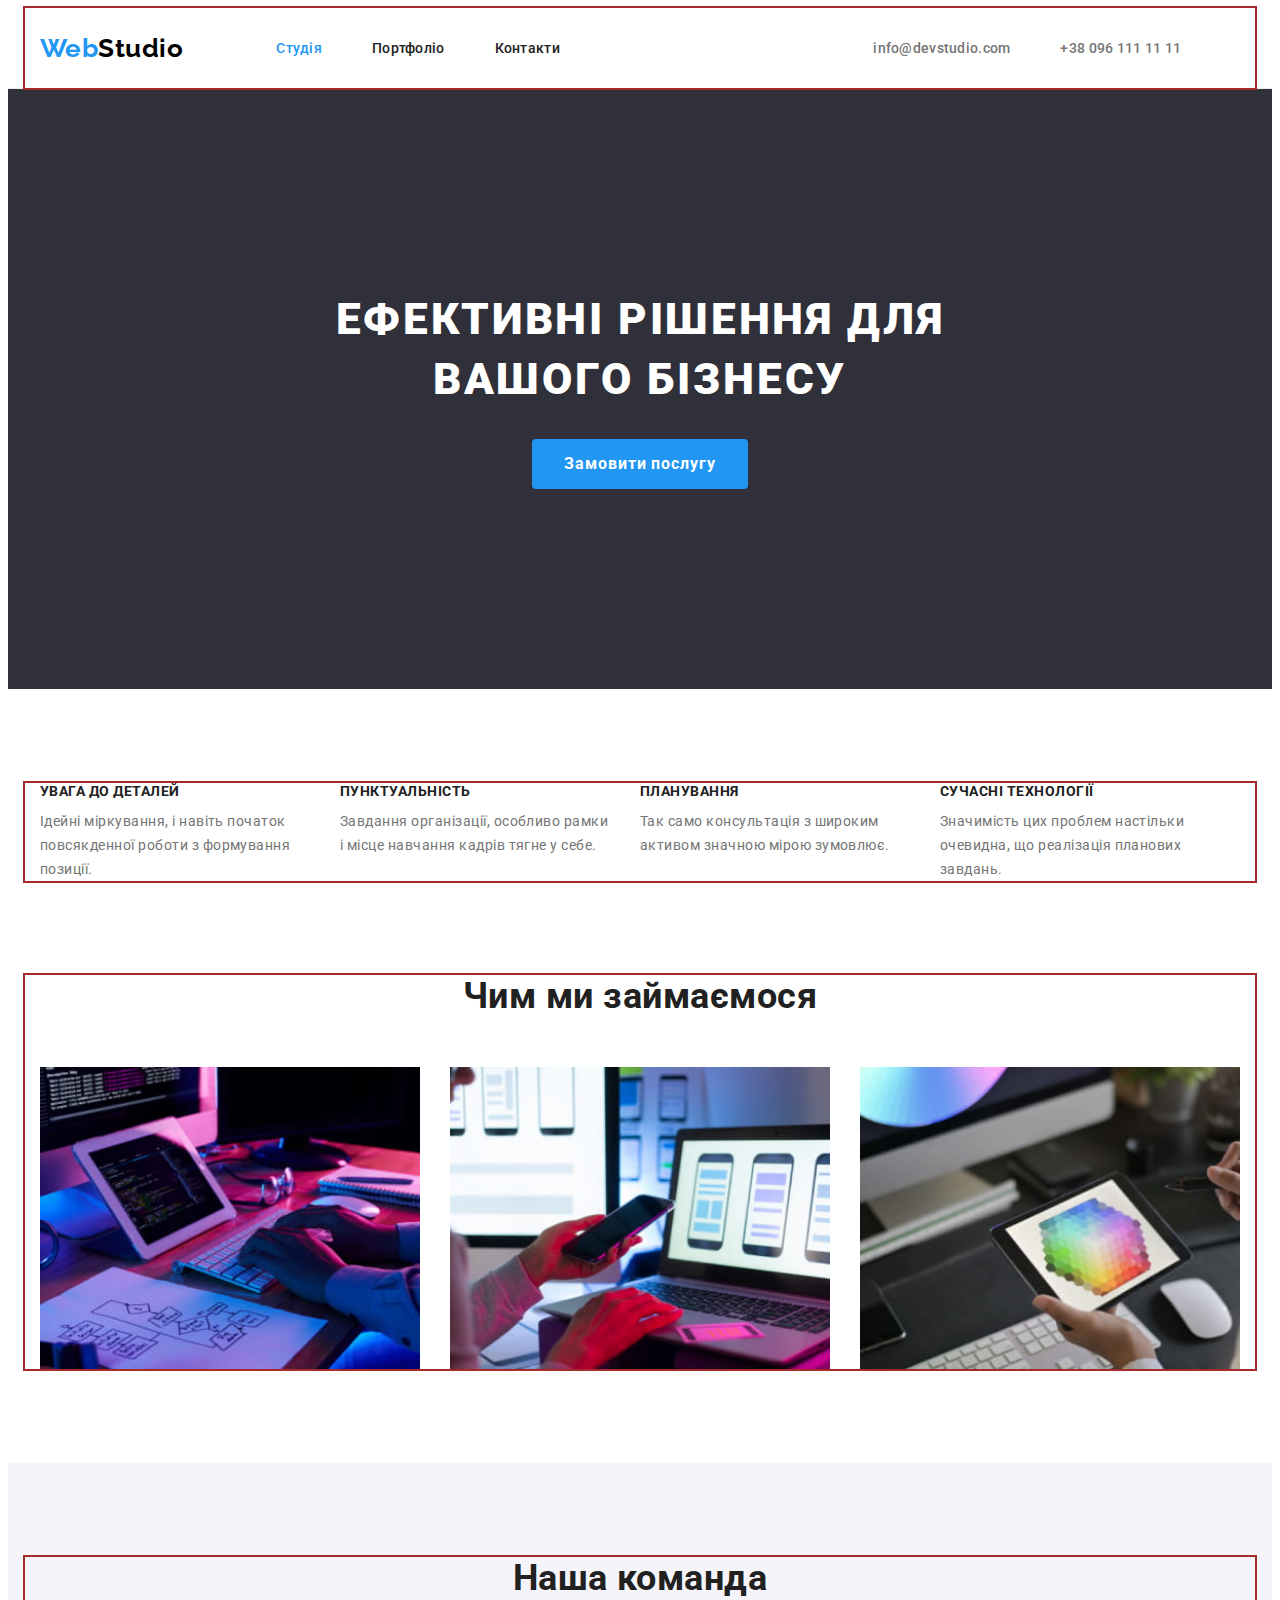
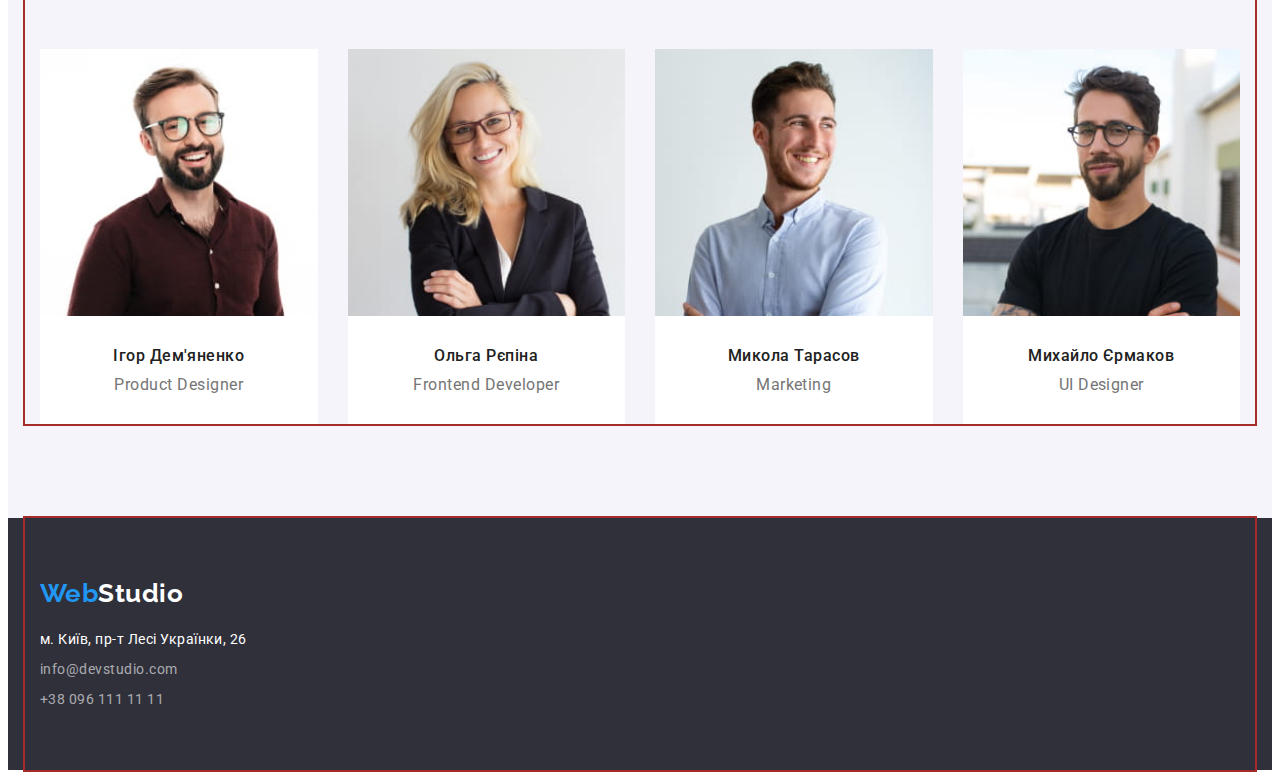
==== commit 99a75d8f: "Fixed styles for Team cards, added styles for Portfolio cards" ====
--- a/index.html
+++ b/index.html
@@ -148,8 +148,10 @@
                 height="260"
                 class="team-member-img img"
               />
-              <h3 class="team-member">Ігор Дем'яненко</h3>
-              <p class="team-member-position">Product Designer</p>
+              <div class="team-member-footer">
+                <h3 class="team-member">Ігор Дем'яненко</h3>
+                <p class="team-member-position">Product Designer</p>
+              </div>
             </li>
             <li class="team-card">
               <img
@@ -159,8 +161,10 @@
                 height="260"
                 class="team-member-img img"
               />
-              <h3 class="team-member">Ольга Рєпіна</h3>
-              <p class="team-member-position">Frontend Developer</p>
+              <div class="team-member-footer">
+                <h3 class="team-member">Ольга Рєпіна</h3>
+                <p class="team-member-position">Frontend Developer</p>
+              </div>
             </li>
             <li class="team-card">
               <img
@@ -170,8 +174,10 @@
                 height="260"
                 class="team-member-img img"
               />
-              <h3 class="team-member">Микола Тарасов</h3>
-              <p class="team-member-position">Marketing</p>
+              <div class="team-member-footer">
+                <h3 class="team-member">Микола Тарасов</h3>
+                <p class="team-member-position">Marketing</p>
+              </div>
             </li>
             <li class="team-card">
               <img
@@ -181,8 +187,10 @@
                 height="260"
                 class="team-member-img img"
               />
-              <h3 class="team-member">Михайло Єрмаков</h3>
-              <p class="team-member-position">UI Designer</p>
+              <div class="team-member-footer">
+                <h3 class="team-member">Михайло Єрмаков</h3>
+                <p class="team-member-position">UI Designer</p>
+              </div>
             </li>
           </ul>
         </div>
--- a/css/styles.css
+++ b/css/styles.css
@@ -8,6 +8,7 @@
 /* Filter Button #F5F4FA */
 /* Hero Button Active #188CE8 */
 /* Header Border #ECECEC */
+/* Portfolio Card Border #EEEEEE */
 
 :root {
   --background-primary: #ffffff;
@@ -20,6 +21,7 @@
   --header-logo-color: #000000;
   --hero-button-active: #188ce8;
   --header-border: #ECECEC;
+  --portfolio-card-border: #EEEEEE;
 }
 
 body {
@@ -204,11 +206,6 @@
 
 /* -----------Переваги----------- */
 
-/* !.advantages .container {
- ! padding-top: 94px;
- ! padding-bottom: 94px;
-} */
-
 .advantages-list {
   display: flex;
   gap: 30px;
@@ -235,6 +232,10 @@
 
 /* -----------Чим ми займаємося----------- */
 
+.speciality {
+  padding-top: 0;
+}
+
 .speciality-title {
   margin-bottom: 50px;
 }
@@ -270,8 +271,11 @@
   background-color: var(--background-primary);
 }
 
-.team-member-img {
-  margin-bottom: 30px;
+.team-member-footer {
+  padding-top: 30px;
+  padding-bottom: 30px;
+  border-radius: 0px 0px 4px 4px;
+  text-align: center;
 }
 
 .team-member {
@@ -279,15 +283,14 @@
   font-weight: 500;
   font-size: 16px;
   line-height: calc(19 / 16);
-  text-align: center;
+  /* text-align: center; */
   color: var(--text-secondary);
 }
 
 .team-member-position {
-  margin-bottom: 30px;
   font-size: 16px;
   line-height: calc(19 / 16);
-  text-align: center;
+  /* text-align: center; */
 }
 
 /* -----------Підвал----------- */
@@ -313,7 +316,7 @@
 
 .footer-contact {
   font-size: 14px;
-  line-height: calc(24 / 14);
+  line-height: calc(21 / 14);
   color: var(--text-footer-contacts);
 }
 
@@ -372,9 +375,13 @@
 
 .portfolio-card-footer {
   padding: 20px 24px;
+  border-right: 1px solid var(--portfolio-card-border);
+  border-left: 1px solid var(--portfolio-card-border);
+  border-bottom: 1px solid var(--portfolio-card-border);
 }
 
 .portfolio-card-title {
+  margin-bottom: 4px;
   font-size: 18px;
   line-height: calc(36 / 18);
   letter-spacing: 0.06em;
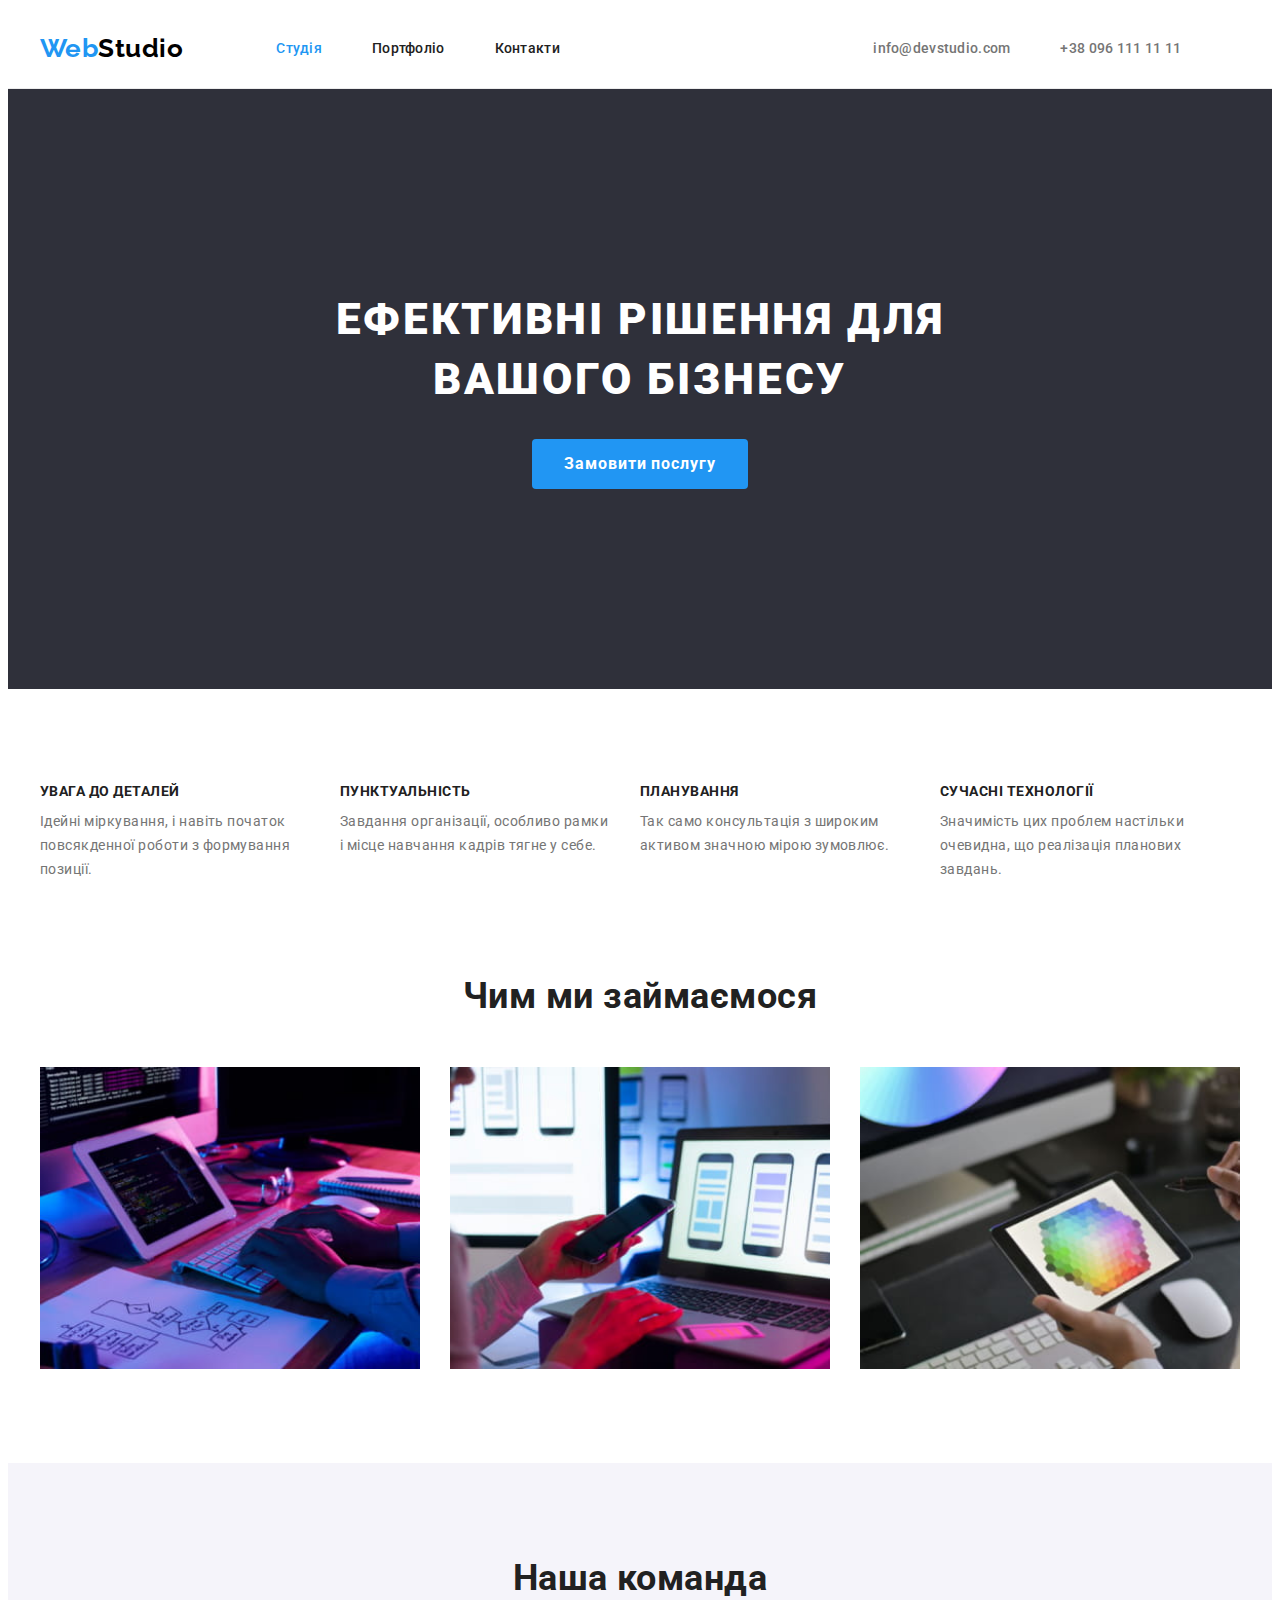
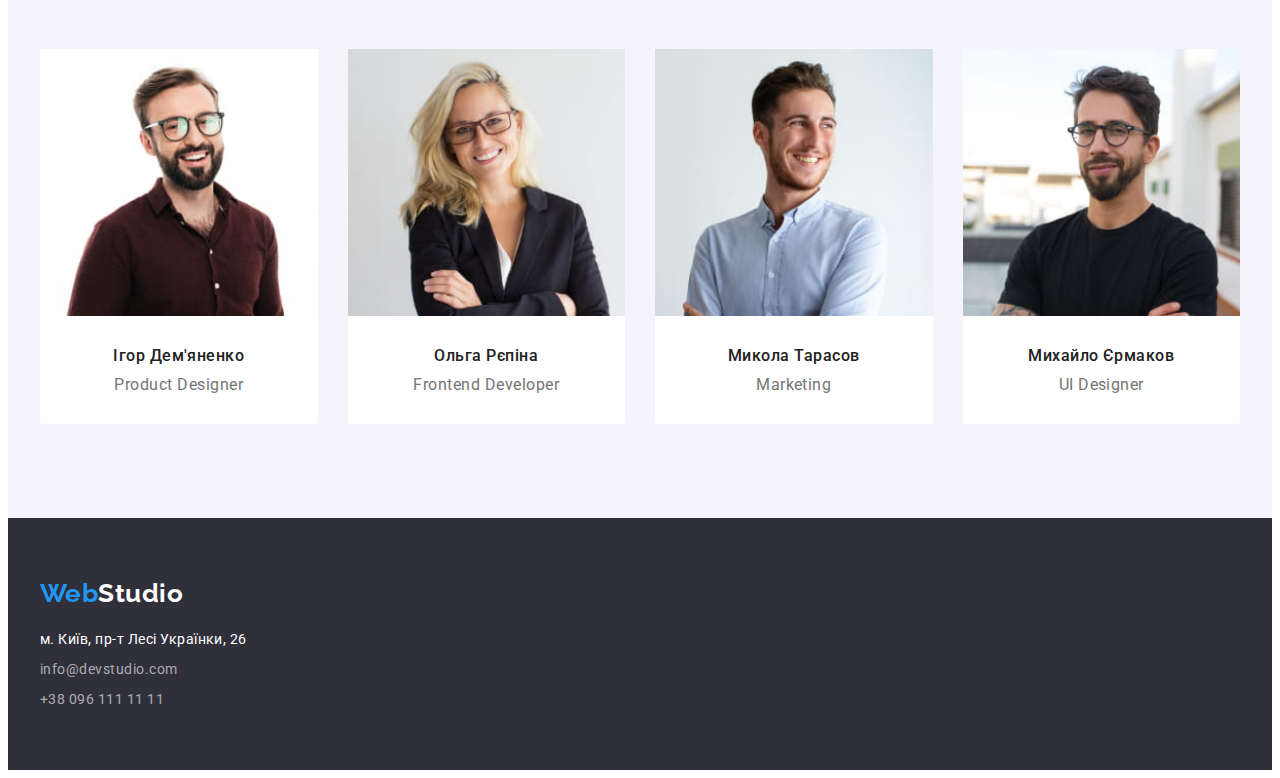
==== commit 72ed5df9: "Minor tweaks" ====
--- a/index.html
+++ b/index.html
@@ -31,14 +31,14 @@
           </a>
           <ul class="header-nav list">
             <li class="header-nav-item">
-              <a href="./index.html" class="header-nav-link current link"
-                >Студія</a
+              <a href="./index.html" class="header-nav-link current link">
+                Студія</a
               >
             </li>
             <li class="header-nav-item">
-              <a href="./portfolio.html" class="header-nav-link link"
-                >Портфоліо</a
-              >
+              <a href="./portfolio.html" class="header-nav-link link">
+                Портфоліо
+              </a>
             </li>
             <li class="header-nav-item">
               <a href="#" class="header-nav-link link">Контакти</a>
@@ -47,14 +47,14 @@
         </nav>
         <ul class="header-contacts list">
           <li class="header-contact-item">
-            <a href="mailto:info@devstudio.com" class="header-contact link"
-              >info@devstudio.com</a
-            >
+            <a href="mailto:info@devstudio.com" class="header-contact link">
+              info@devstudio.com
+            </a>
           </li>
           <li class="header-contact-item">
-            <a href="tel:+380961111111" class="header-contact link"
-              >+38 096 111 11 11</a
-            >
+            <a href="tel:+380961111111" class="header-contact link">
+              +38 096 111 11 11
+            </a>
           </li>
         </ul>
       </div>
@@ -209,18 +209,19 @@
                 href="https://goo.gl/maps/NJSrtaBUTpCPPySD8"
                 rel="nofollow noreferrer noopener"
                 class="footer-contact address link"
-                >м. Київ, пр-т Лесі Українки, 26
+              >
+                м. Київ, пр-т Лесі Українки, 26
               </a>
             </li>
             <li class="footer-contact-item">
-              <a href="mailto:info@devstudio.com" class="footer-contact link"
-                >info@devstudio.com</a
-              >
+              <a href="mailto:info@devstudio.com" class="footer-contact link">
+                info@devstudio.com
+              </a>
             </li>
             <li class="footer-contact-item">
-              <a href="tel:+380961111111" class="footer-contact link"
-                >+38 096 111 11 11</a
-              >
+              <a href="tel:+380961111111" class="footer-contact link">
+                +38 096 111 11 11
+              </a>
             </li>
           </ul>
         </address>
--- a/css/styles.css
+++ b/css/styles.css
@@ -79,8 +79,6 @@
   margin-right: auto;
   padding-right: 15px;
   padding-left: 15px;
-
-  outline: 2px solid brown;
 }
 
 .section {
@@ -100,10 +98,7 @@
   border-bottom: 1px solid var(--header-border);
 }
 
-.header .container {
-  display: flex;
-}
-
+.header .container,
 .main-nav,
 .header-nav,
 .header-contacts {
@@ -258,7 +253,6 @@
 .team-list {
   display: flex;
   flex-wrap: wrap;
-  justify-content: center;
   gap: 30px;
 }
 
@@ -267,6 +261,7 @@
 }
 
 .team-card {
+  border-radius: 0px 0px 4px 4px;
   width: calc((100% - 90px) / 4);
   background-color: var(--background-primary);
 }
@@ -274,7 +269,6 @@
 .team-member-footer {
   padding-top: 30px;
   padding-bottom: 30px;
-  border-radius: 0px 0px 4px 4px;
   text-align: center;
 }
 
@@ -283,14 +277,12 @@
   font-weight: 500;
   font-size: 16px;
   line-height: calc(19 / 16);
-  /* text-align: center; */
   color: var(--text-secondary);
 }
 
 .team-member-position {
   font-size: 16px;
   line-height: calc(19 / 16);
-  /* text-align: center; */
 }
 
 /* -----------Підвал----------- */
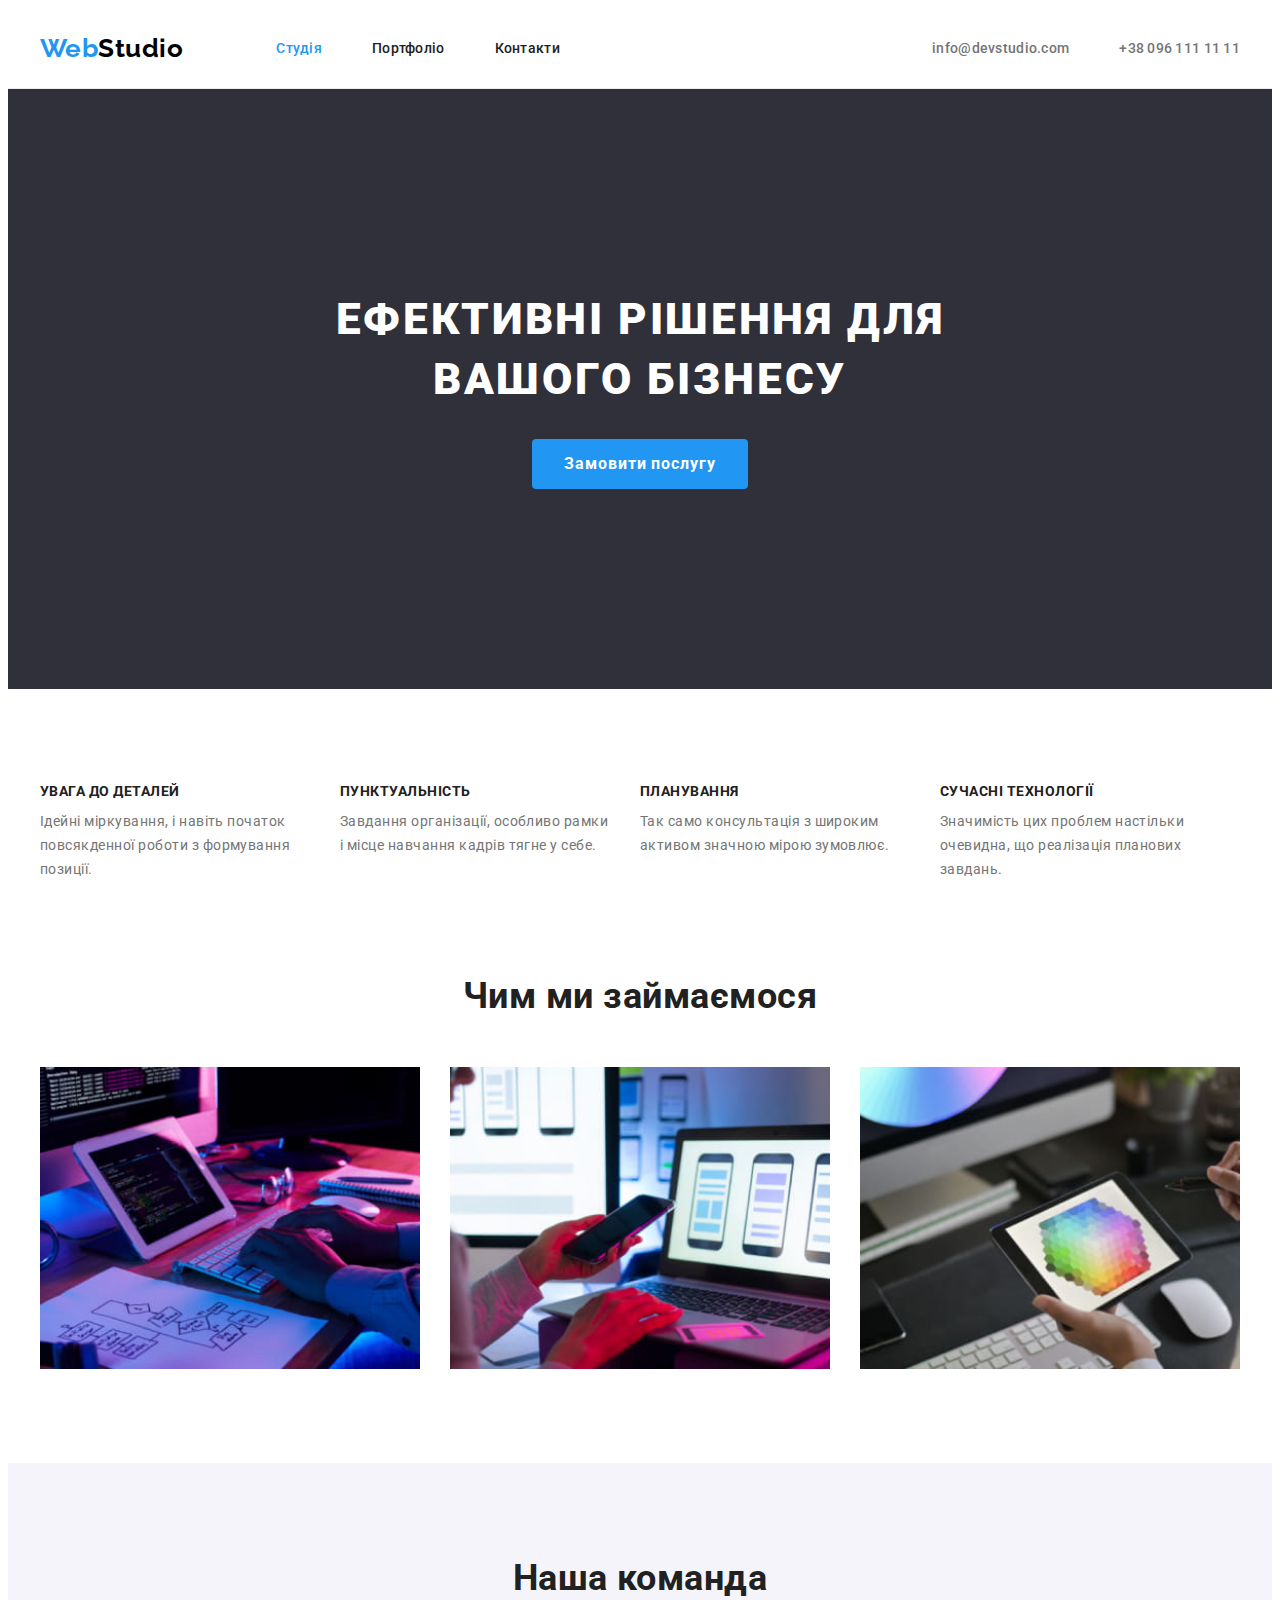
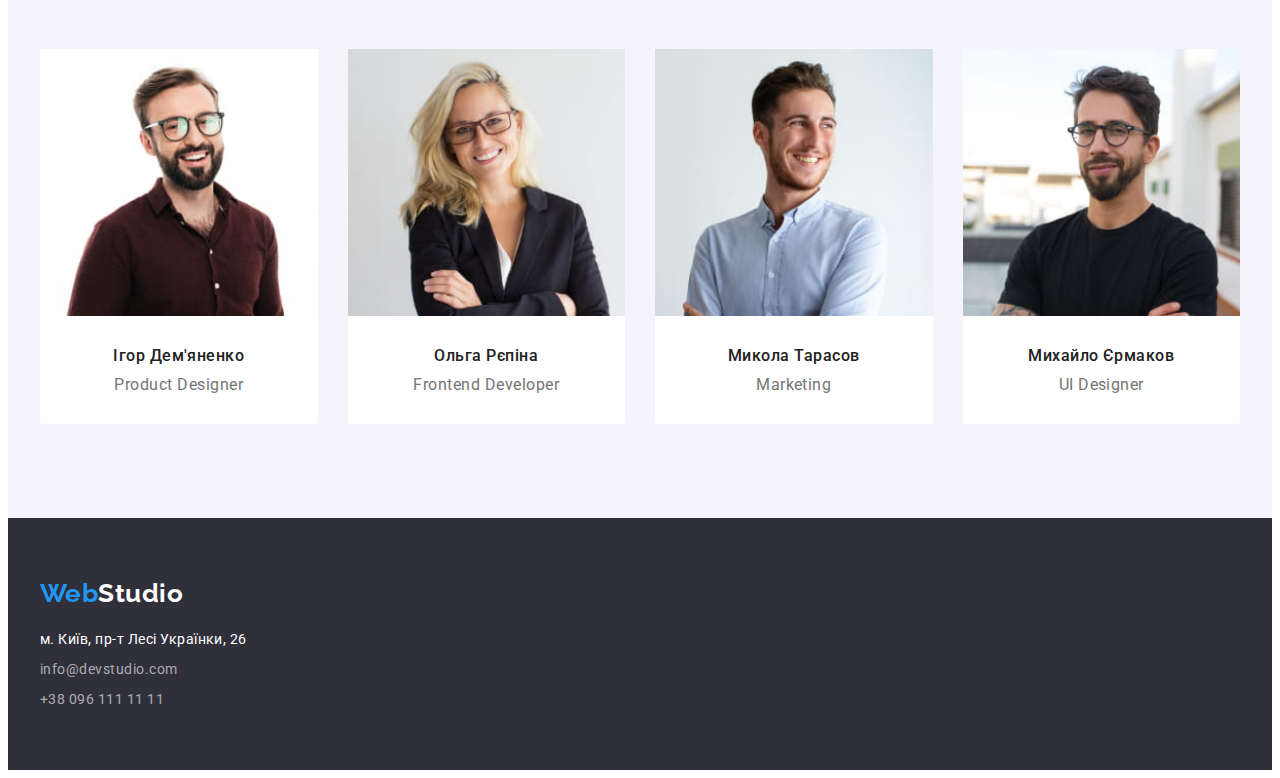
==== commit a2b42631: "Додав виправлення згідно зауважень ментора" ====
--- a/index.html
+++ b/index.html
@@ -62,8 +62,10 @@
     <main>
       <!-- Hero -->
       <section class="hero section">
-        <h1 class="hero-title">Ефективні рішення для вашого бізнесу</h1>
-        <button type="button" class="hero-button">Замовити послугу</button>
+        <div class="container">
+          <h1 class="hero-title">Ефективні рішення для вашого бізнесу</h1>
+          <button type="button" class="hero-button">Замовити послугу</button>
+        </div>
       </section>
       <!-- Переваги -->
       <section class="advantages section">
--- a/css/styles.css
+++ b/css/styles.css
@@ -105,10 +105,13 @@
   display: flex;
 }
 
-.header-nav,
+.header-nav {
+  gap: 50px;
+  flex-basis: calc((100% - 100px) / 3);
+}
+
 .header-contacts {
   gap: 50px;
-  flex-basis: calc((100% - 100px) / 3);
 }
 
 .main-nav,
@@ -121,6 +124,8 @@
 }
 
 .logo {
+  padding-top: 24px;
+  padding-bottom: 24px;
   font-family: Raleway, sans-serif;
   font-weight: 700;
   font-size: 26px;
@@ -291,7 +296,7 @@
   background-color: var(--background-secondary);
 }
 
-.footer .container {
+.footer {
   padding-top: 60px;
   padding-bottom: 60px;
 }
